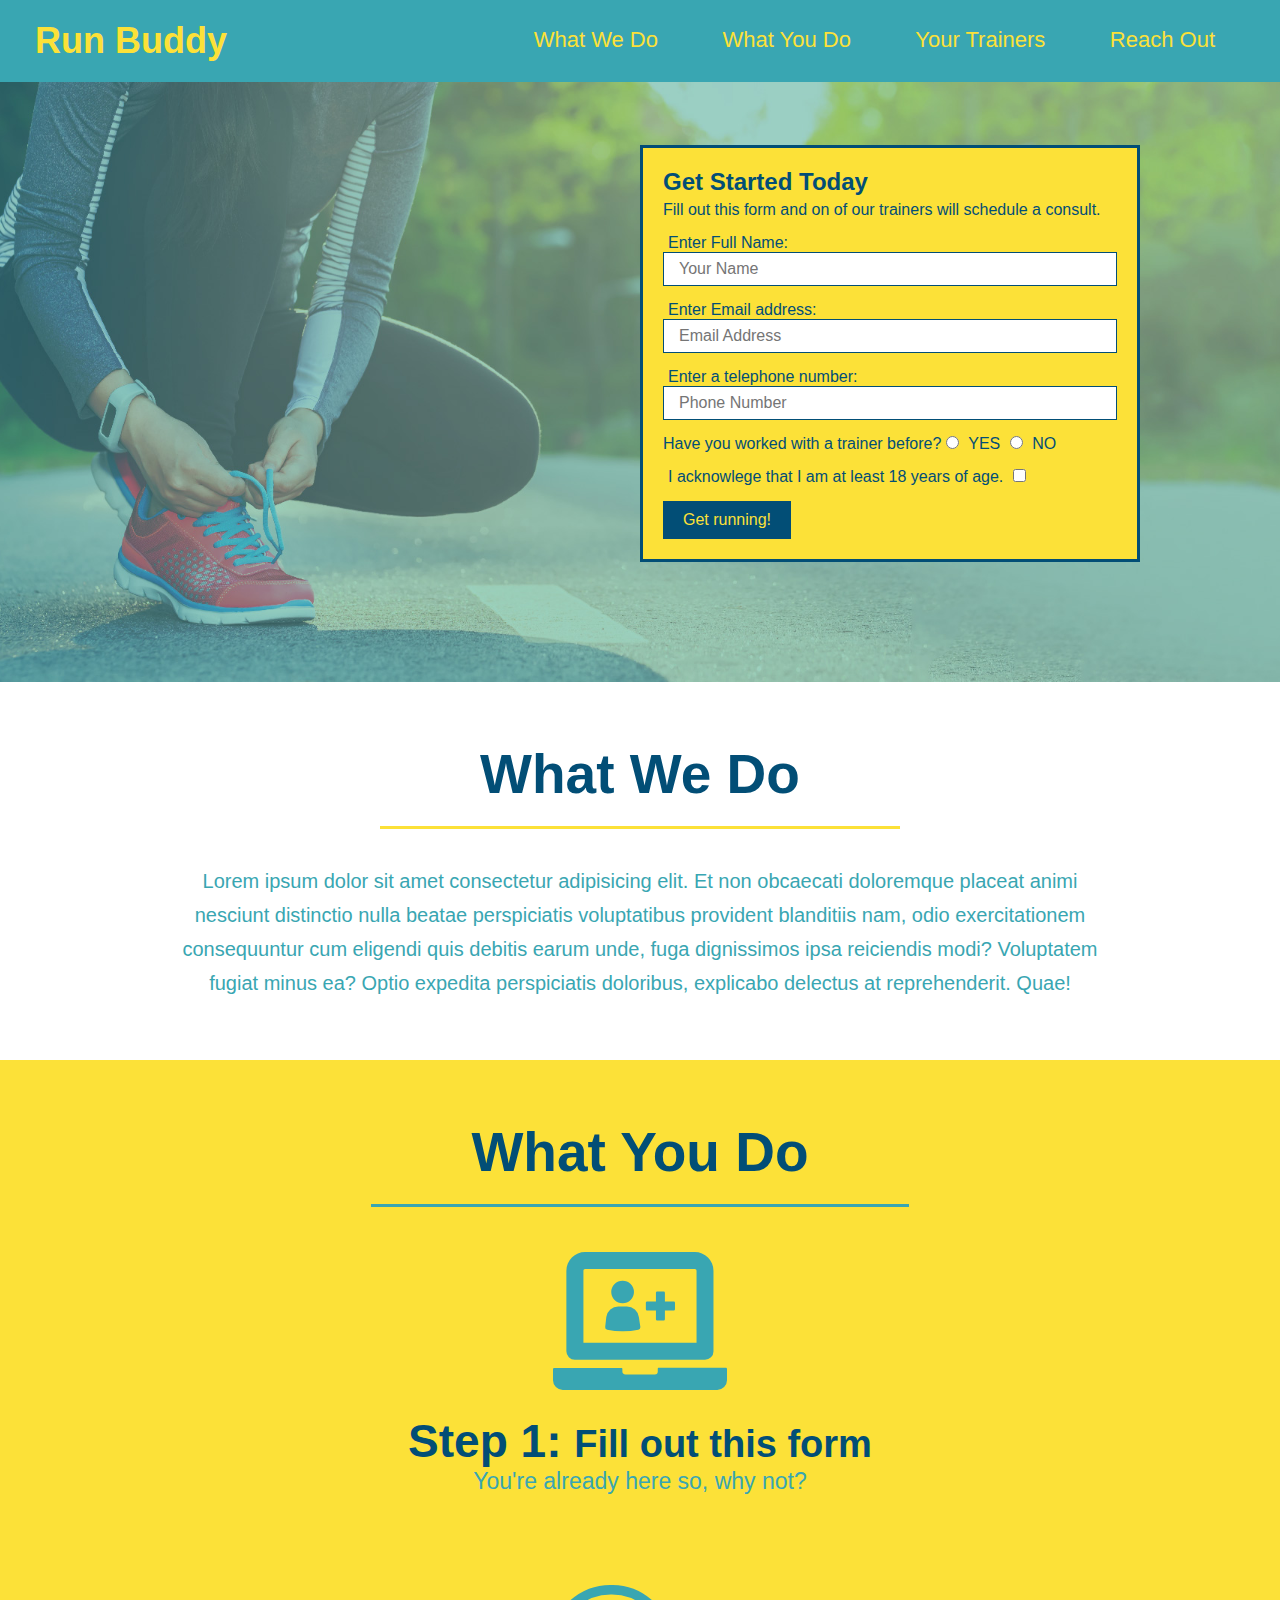
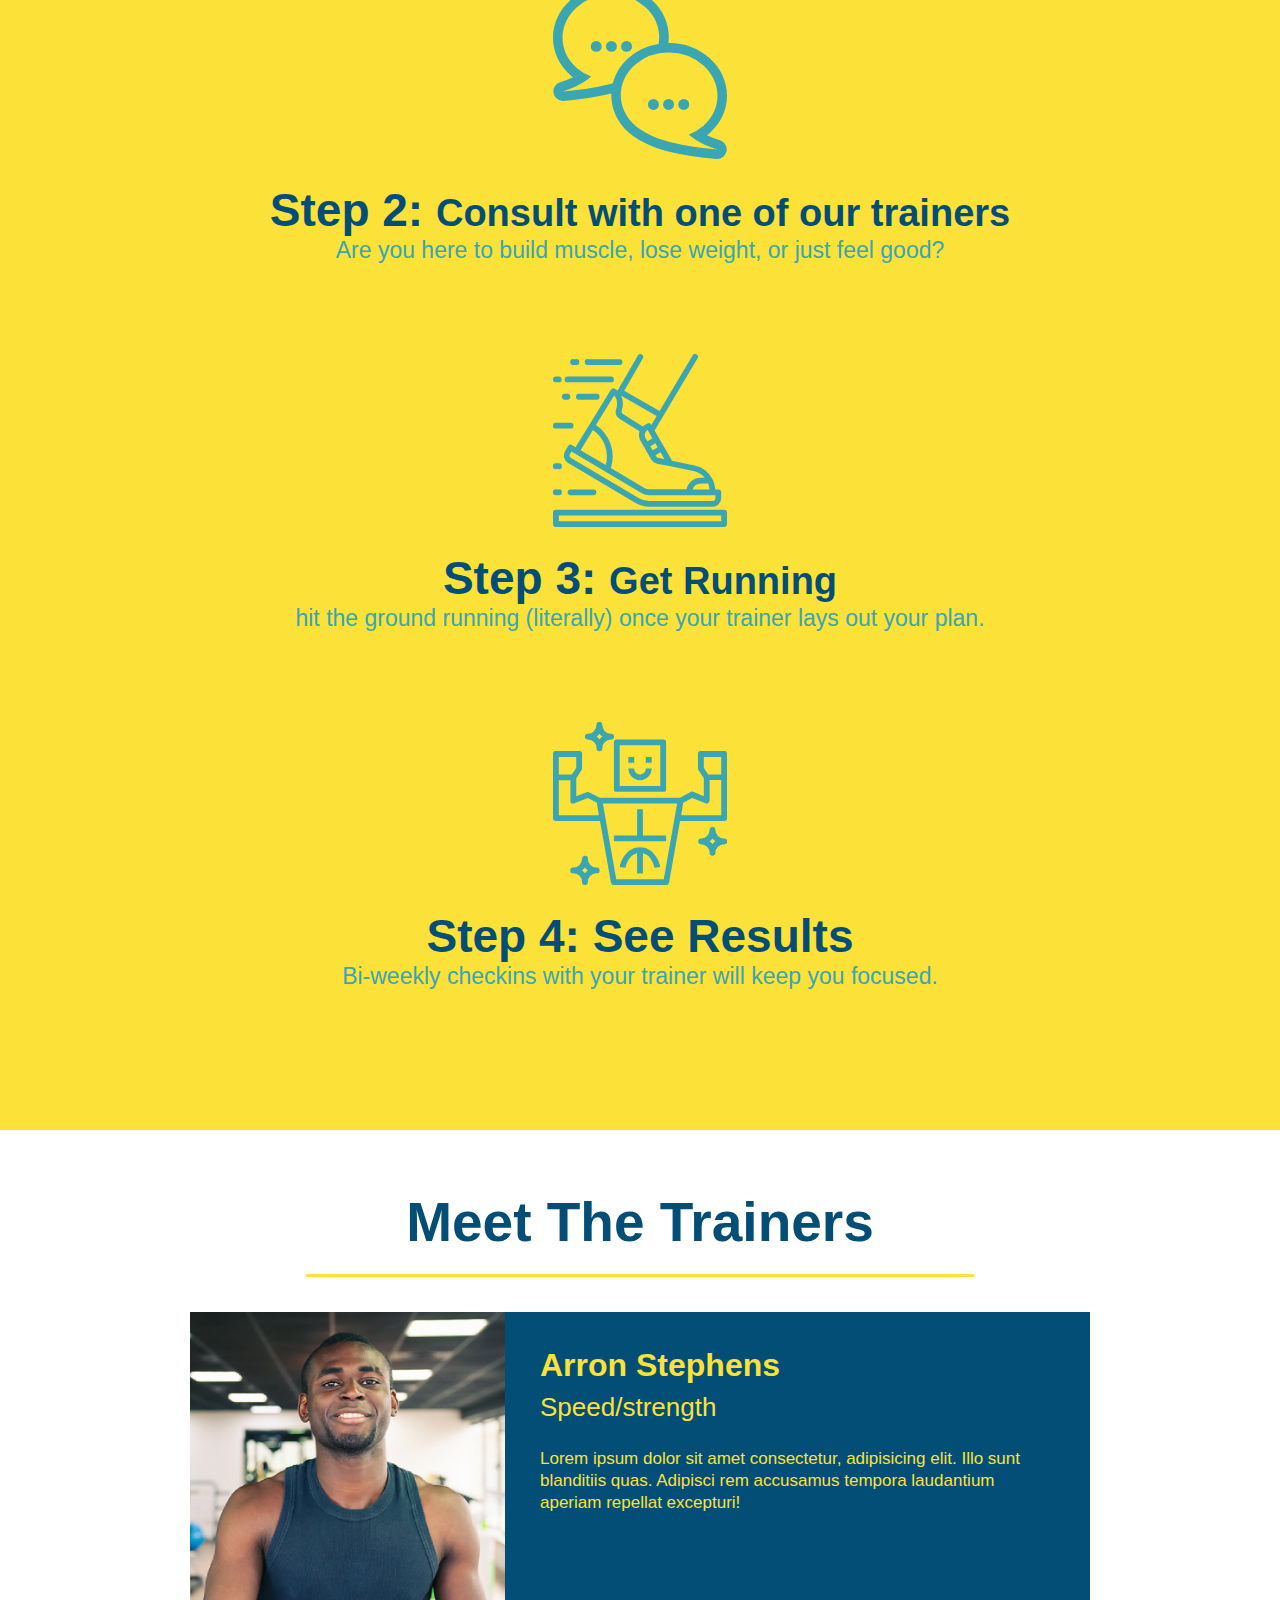
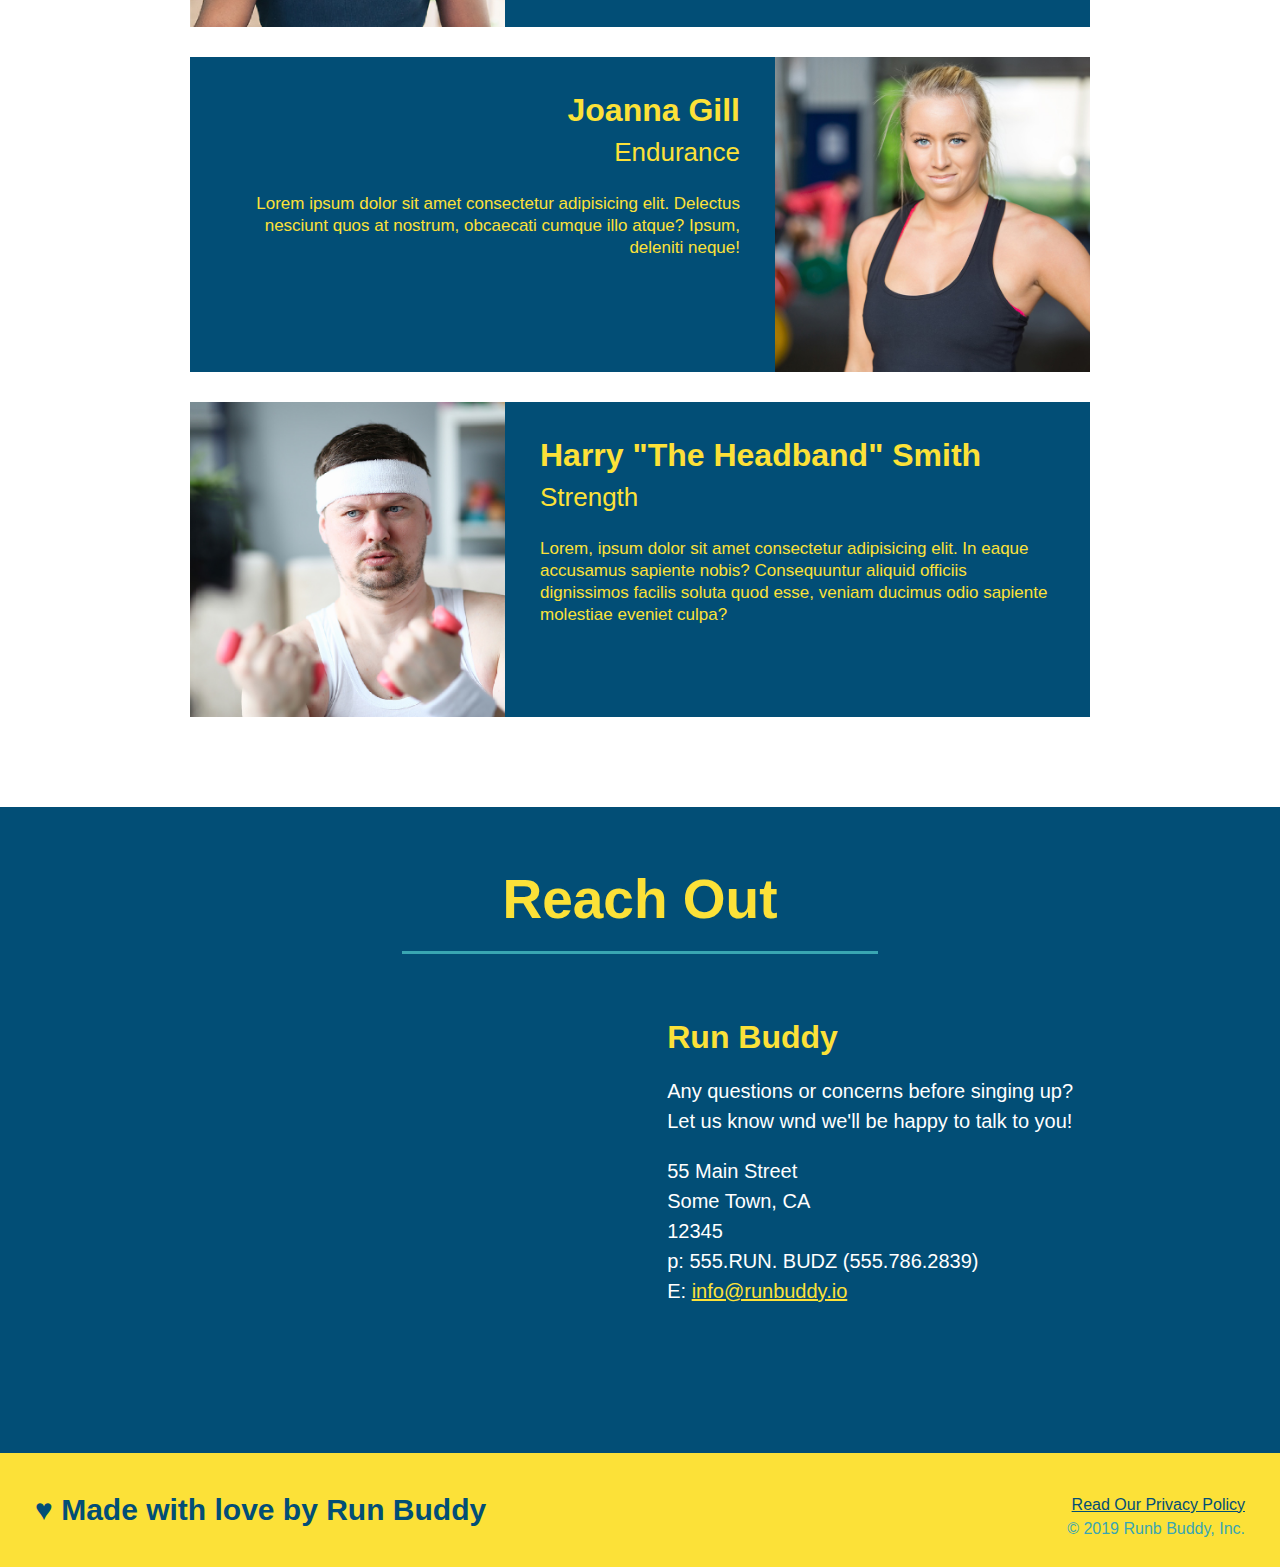
==== index.html @ 2a58d651 "minor cleanup of a tag" ====
<!DOCTYPE html>
<html lang="en">
<head>
    <meta charset="UTF-8">
    <meta http-equiv="X-UA-Compatible" content="IE=edge">
    <meta name="viewport" content="width=device-width, initial-scale=1.0">
    <link rel="stylesheet" href="./assets/css/style.css">
    <title>Run Buddy</title>
</head>
<body>
    <!-- NAVIGATION start -->
    
    <header>
        <h1>
            <a href="/"><h1>Run Buddy</h1></a>
        </h1>
         <nav>
             <!-- unordered list item -->
            <ul>
                <!-- list item -->
                <li>
                    <!-- anchor element -->
                    <a href="#what-we-do">What We Do</a>
                </li>
                <li>
                    <a href="#what-you-do">What You Do</a>
                </li>
                <li>
                    <a href="#your-trainers">Your Trainers</a>
                </li>
                <li>
                    <a href="#reach-out">Reach Out</a>
                </li>
            </ul>
         </nav>
    </header>
    <!-- NAVIGATION end -->

    <!-- HERO/Jumbotron -->
    <section class="hero">
        <div class="hero-form">
            <h3>Get Started Today</h3>
            <p>Fill out this form and on of our trainers will schedule a consult.</p>
            <!-- FORM element -->
            <form action="">
                <label for="name">Enter Full Name:</label>
                <input class="form-input" type="text" placeholder="Your Name" name="name" id="name">
                <label for="email">Enter Email address:</label>
                <input class="form-input" type="email" placeholder="Email Address" name="email" id="email">
                <label for="phone">Enter a telephone number:</label>
                <input class="form-input" type="tel" placeholder="Phone Number" name="phone" id="phone">
            <p>
                Have you worked with a trainer before?
                <input type="radio" name="trainer-confirm" id="trainer-yes">
                <label for="trainer-yes">YES</label>
                <input type="radio" name="trainer-confirm" id="trainer-no">
                <label for="trainer-no">NO</label>
            </p>
            <p>
                <label for="checkbox">
                    I acknowlege that I am at least 18 years of age.
                </label>
                <input type="checkbox" name="age-confrim" id="checkbox">
            </p>
            <button type="submit">
                Get running!
            </button>
        </form>
        </div>
    </section>

    <!-- "What We Do" section -->
    <section id="what-we-do" class="intro">
        <h2 class="section-title primary-border">What We Do</h2>
        <p>
            Lorem ipsum dolor sit amet consectetur adipisicing elit. Et non obcaecati doloremque placeat animi nesciunt distinctio nulla beatae perspiciatis voluptatibus provident blanditiis nam, odio exercitationem consequuntur cum eligendi quis debitis earum unde, fuga dignissimos ipsa reiciendis modi? Voluptatem fugiat minus ea? Optio expedita perspiciatis doloribus, explicabo delectus at reprehenderit. Quae!
        </p>
    </section>

    <!-- "what you do " section-->
    <section id="what-you-do" class="steps">
        <h2 class="section-title secondary-border">What You Do</h2>
        
        <div>
            <img src="./assets/images/step-1.svg" alt="">
            <h3>Step 1: <span>Fill out this form</span></h3>
            <p>You're already here so, why not?</p>
        </div>

        <div>
            <img src="./assets/images/step-2.svg" alt="">
            <h3>Step 2: <span>Consult with one of our trainers</span></h3>
            <p>Are you here to build muscle, lose weight, or just feel good?</p>
        </div>

        <div>
            <img src="./assets/images/step-3.svg" alt="">
            <h3>Step 3: <span>Get Running</span></h3>
            <p>
            hit the ground running (literally) once your trainer lays out your plan.
            </p>
        </div>
        
        <div>
            <img src="./assets/images/step-4.svg" alt="">
            <h3>Step 4: See Results</h3>
            <p>Bi-weekly checkins with your trainer will keep you focused.</p>
        </div>
    </section>

    <!-- "meet the trainers" section -->
    <section id="your-trainers" class="trainers">
        <h2 class="section-title primary-border">Meet The Trainers</h2>
        <article class="trainer">
            <img src="./assets/images/trainer-1.jpg" alt="Arron Stephens in his workout clothes, ready to pump iron">
            <!-- first trainer bio -->
            <div class="trainer-bio text-left">
                <h3>Arron Stephens</h3>
                <h4>Speed/strength</h4>
                <p>
                    Lorem ipsum dolor sit amet consectetur, adipisicing elit. Illo sunt blanditiis quas. Adipisci rem accusamus tempora laudantium aperiam repellat excepturi!
                </p>
            </div>
            </article>
            <!-- secondtrainer bio -->
            <article class="trainer">
                <div class="trainer-bio text-right">
                <h3>Joanna Gill</h3>
                <h4>Endurance</h4>
                <p>
                    Lorem ipsum dolor sit amet consectetur adipisicing elit. Delectus nesciunt quos at nostrum, obcaecati cumque illo atque? Ipsum, deleniti neque!
                </p>
                </div>
                <img src="./assets/images/trainer-2.jpg" alt="Joanna Gill cooling off after a workout">
            </article>
            <!-- third trainer bio -->
            <article class="trainer">
                <img src="./assets/images/trainer-3.jpg" alt="Harry Smith wearing a headband and lifting comically small pink weights">
                <div class="trainer-bio text-left">
                    <h3>Harry "The Headband" Smith</h3>
                    <h4>Strength</h4>
                    <p>
                        Lorem, ipsum dolor sit amet consectetur adipisicing elit. In eaque accusamus sapiente nobis? Consequuntur aliquid officiis dignissimos facilis soluta quod esse, veniam ducimus odio sapiente molestiae eveniet culpa?
                    </p>
                </div>
                </article>
    </section>

    <!-- "reach out" section -->
    <section id="reach-out" class="contact">
        <h2 class="section-title secondary-border">Reach Out</h2>
        <div class="contact-info">
            <iframe src="https://www.google.com/maps/embed?pb=!1m14!1m12!1m3!1d12106.90974300166!2d-74.2061816!3d40.6579383!2m3!1f0!2f0!3f0!3m2!1i1024!2i768!4f13.1!5e0!3m2!1sen!2sus!4v1641897590801!5m2!1sen!2sus"  style="border:0;" allowfullscreen="" loading="lazy">
            </iframe>
        <div>
            <h3>Run Buddy</h3>
            <p>
                Any questions or concerns before singing up?
                <br>
                Let us know wnd we'll be happy to talk to you!
            </p>
                <address>
                    55 Main Street <br>
                    Some Town, CA <br>
                    12345 <br>
                    p: 555.RUN. BUDZ (555.786.2839) <br>
                    E: <a href="mailto:info@runbuddy.io">info@runbuddy.io</a>
                </address>
        </div>
        </div>
    </section>

    <!-- FOOTER start-->

    <footer>
        <h2> ♥ Made with love by Run Buddy</h2>
        <div>
            <a href="./privacy-policy.html">Read Our Privacy Policy</a><br>
            &copy; 2019 Runb Buddy, Inc.
        </div>
    </footer>
    <!-- FOOTER end-->
</body>
</html>
---- assets/css/style.css ----
*{
    margin: 0;
    padding: 0;
    box-sizing: border-box;
}
body{
    color: #39a6b2;
    font-family: Arial, Helvetica, sans-serif;
}

/* NAVIGATION style start */
header{
    padding: 20px 35px;
    background-color: #39a6b2;
}

header h1 {
    font-weight: bold;
    font-size: 36px;
    color: #fce138;
    margin: 0; 
    display: inline;
}
header a {
    text-decoration: none;
    color: #fce138;
}

header nav {
    float: right;
    margin: 7px 0;
}

header nav ul li{
    display: inline;
}

header nav ul li a{
    margin: 0 30px;
    font-weight: lighter;
    font-size: 22px;
}
/* NAVIGATION style end*/

/* HERO styl start */
.hero {
    padding: 60px;
    background-image: url(../images/hero-bg.jpeg);
    height: 600px;
    background-size: cover;
    background-position: center;
    position: relative;
}
/* HERO style end */

/* HEROFORM style start */

.hero-form {
    color: #024e76;
    background-color: #fce138;
    padding: 20px;
    width: 500px;
    border: solid 3px #024e76;
    position: absolute;
    bottom: 120px;
    right: 140px;
}

.hero-form h3 {
    font-size: 24px;
    margin: 0;
}

.hero-form p {
    margin: 5px 0 15px 0;
}
.form-input{
    border: 1px solid #024e76;
    display: block;
    padding: 7px 15px;
    font-size: 16px;
    color: #024e76;
    width: 100%;
    margin-bottom: 15px;
}

.hero-form label{
    margin: 5px;
}
.hero-form button{
    color: #fce138;
    background-color: #024e76;
    border: none;
    padding: 10px 20px;
    font-size: 16px
}
/* HEROFORM style end */

/* "What We Do" Section style start */

.intro {
    text-align: center;
}

.intro p {
    line-height: 1.7;
    color: #39a6b2;
    width: 80%;
    font-size: 20px;
    margin: 0 auto;
}

/* "What We Do" Sectiion steyle end */

/* SECTION syling start */
.section-title{
    font-size: 55px;
    color: #024e76;
    margin-bottom: 35px;
    padding: 0 100px 20px 100px;
    display: inline-block;
    border-bottom:  3px solid;
}

.primary-border{
    border-color: #fce138;
}

.secondary-border{
    border-color: #39a6b2;
}

/*SECTION styling end  */

/* "What you do" Section style start */

.steps{
    text-align: center;
    background: #fce138;
}

.steps div{
    margin-bottom: 80px;
}

.steps img {
    width: 15%;
    margin: 10px 0;
}

.steps h3{
    color: #024e76;
    font-size: 46px;
    margin-top: 10px;
}

.steps p {
    color: #39a6b2;
    font-size: 23px;
}

.steps span {
    font-size: 38px;
}
/* "What you do" Section style end */

/* "Meet The Trainers" section style start*/
.trainers {
    text-align: center;
}
.trainer {
    width: 900px;
    margin: 0 auto 30px auto;
    background: #024e76;
    color: #fce138;
    overflow: auto;
}

.trainer img {
    width: 35%;
    float: left;
}

.trainer-bio{
padding: 35px;
float: left;
width: 65%;
}
.text-left {
    text-align: left;
}

.text-right{
    text-align: right;
}

.trainer-bio h3{
    font-size: 32px;
    margin-bottom: 8px;
}

.trainer-bio h4 {
    font-weight: lighter;
    font-size: 26px;
    margin-bottom: 25px;
}
.trainer-bio p{
    font-size: 17px;
    line-height: 1.3;
}
/* "Meet The Trainers" section style end*

/* "Reach Out" Section start */
.contact {
    text-align: center;
    background: #024e76;
}

.contact h2 {
    color: #fce138;
}

.contact iframe {
    width: 400px;
    height: 400px;
}

.contact-info div {
    width: 410px;
    display: inline-block;
    vertical-align: top;
    text-align: left;
    margin: 30px 0 0 60px;
    color: white;
}

.contact-info h3 {
    color: #fce138;
    font-size: 32px;
}

.contact-info p, .contact-info address {
    margin: 20px 0;
    line-height: 1.5;
    font-size: 20px;
    font-style: normal;
  }

.contact-info div a{
    color: #fce138;
}
/* "Reach Out" Section start */

/* FOOTER style start */
footer{
    background: #fce138;
    width: 100%;
    padding: 40px 35px;
}

footer h2{
    display: inline;
    color: #024e76;
    font-size: 30px;
    margin: 0
}
footer div{
    float: right;
    line-height: 1.5;
    text-align: right;
}

footer a{
    color: #024e76;
}
/* FOOTER style end */

section{
    padding: 60px;
}
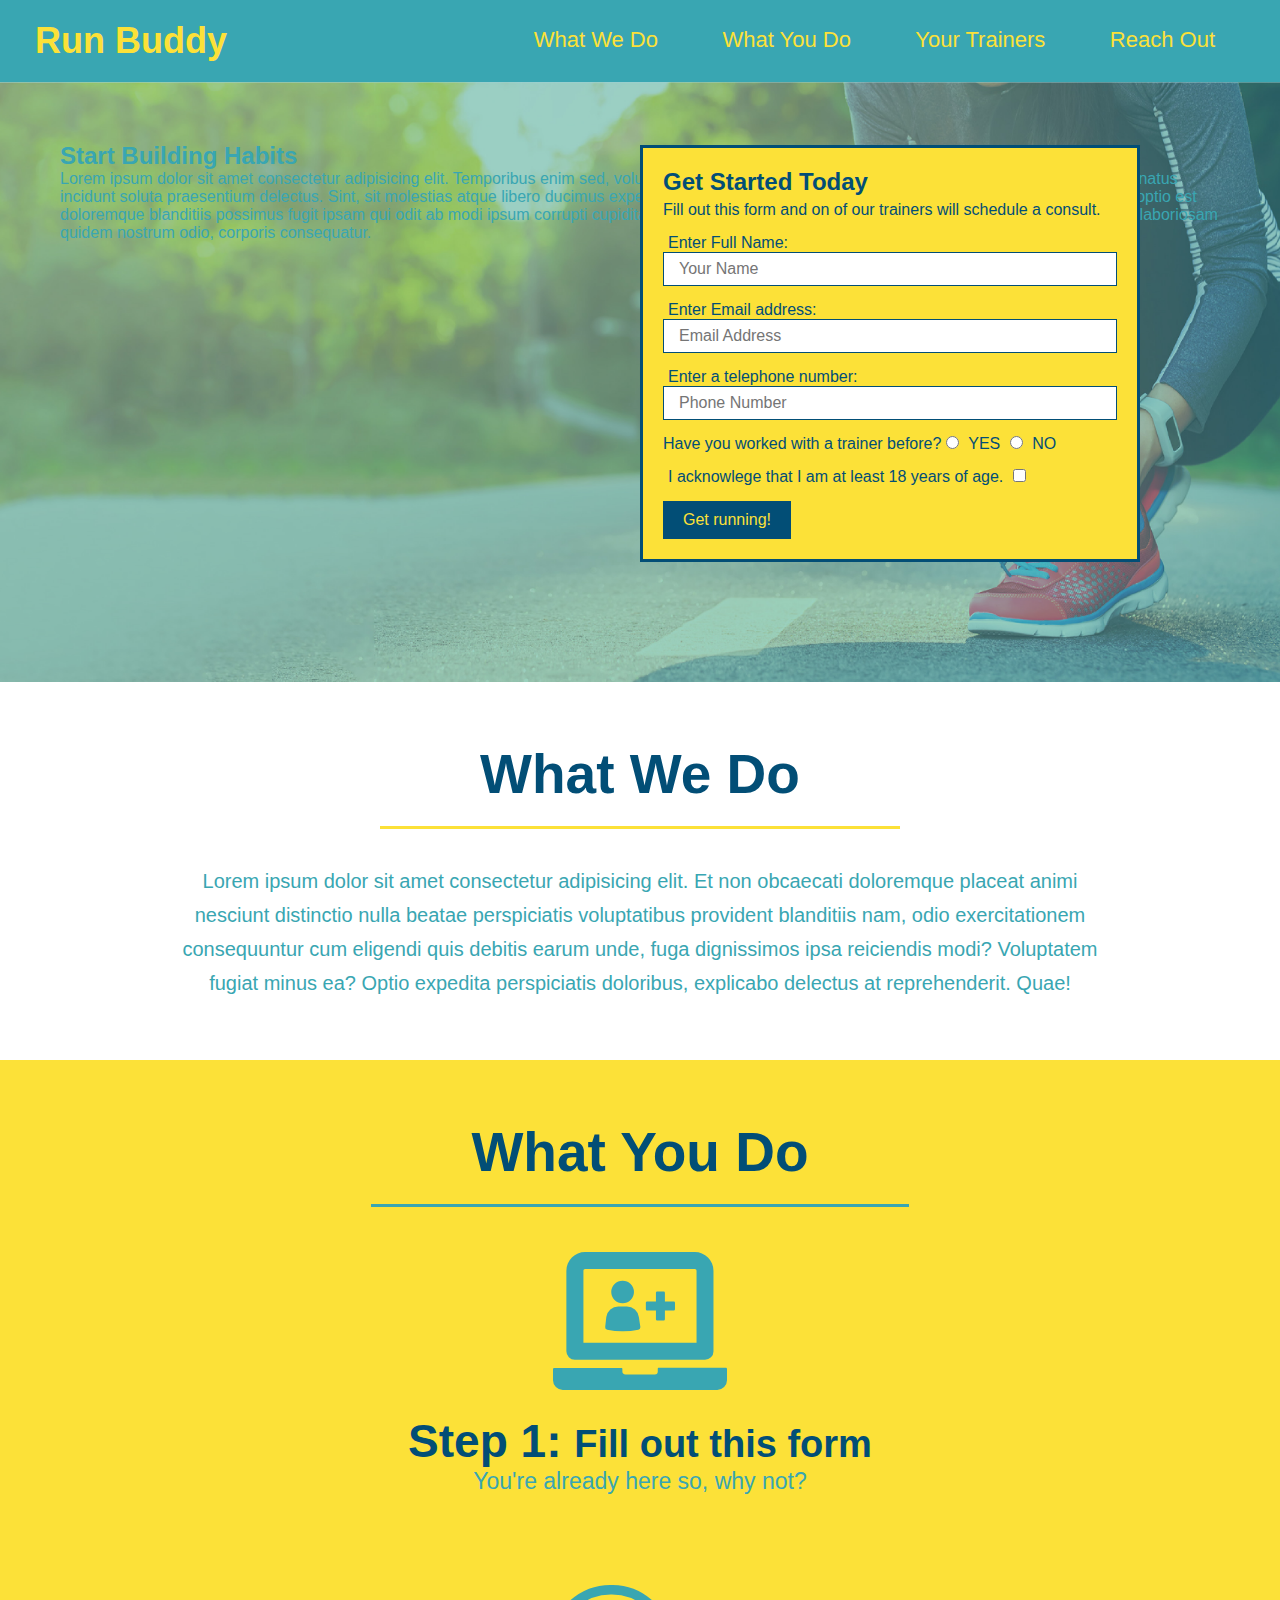
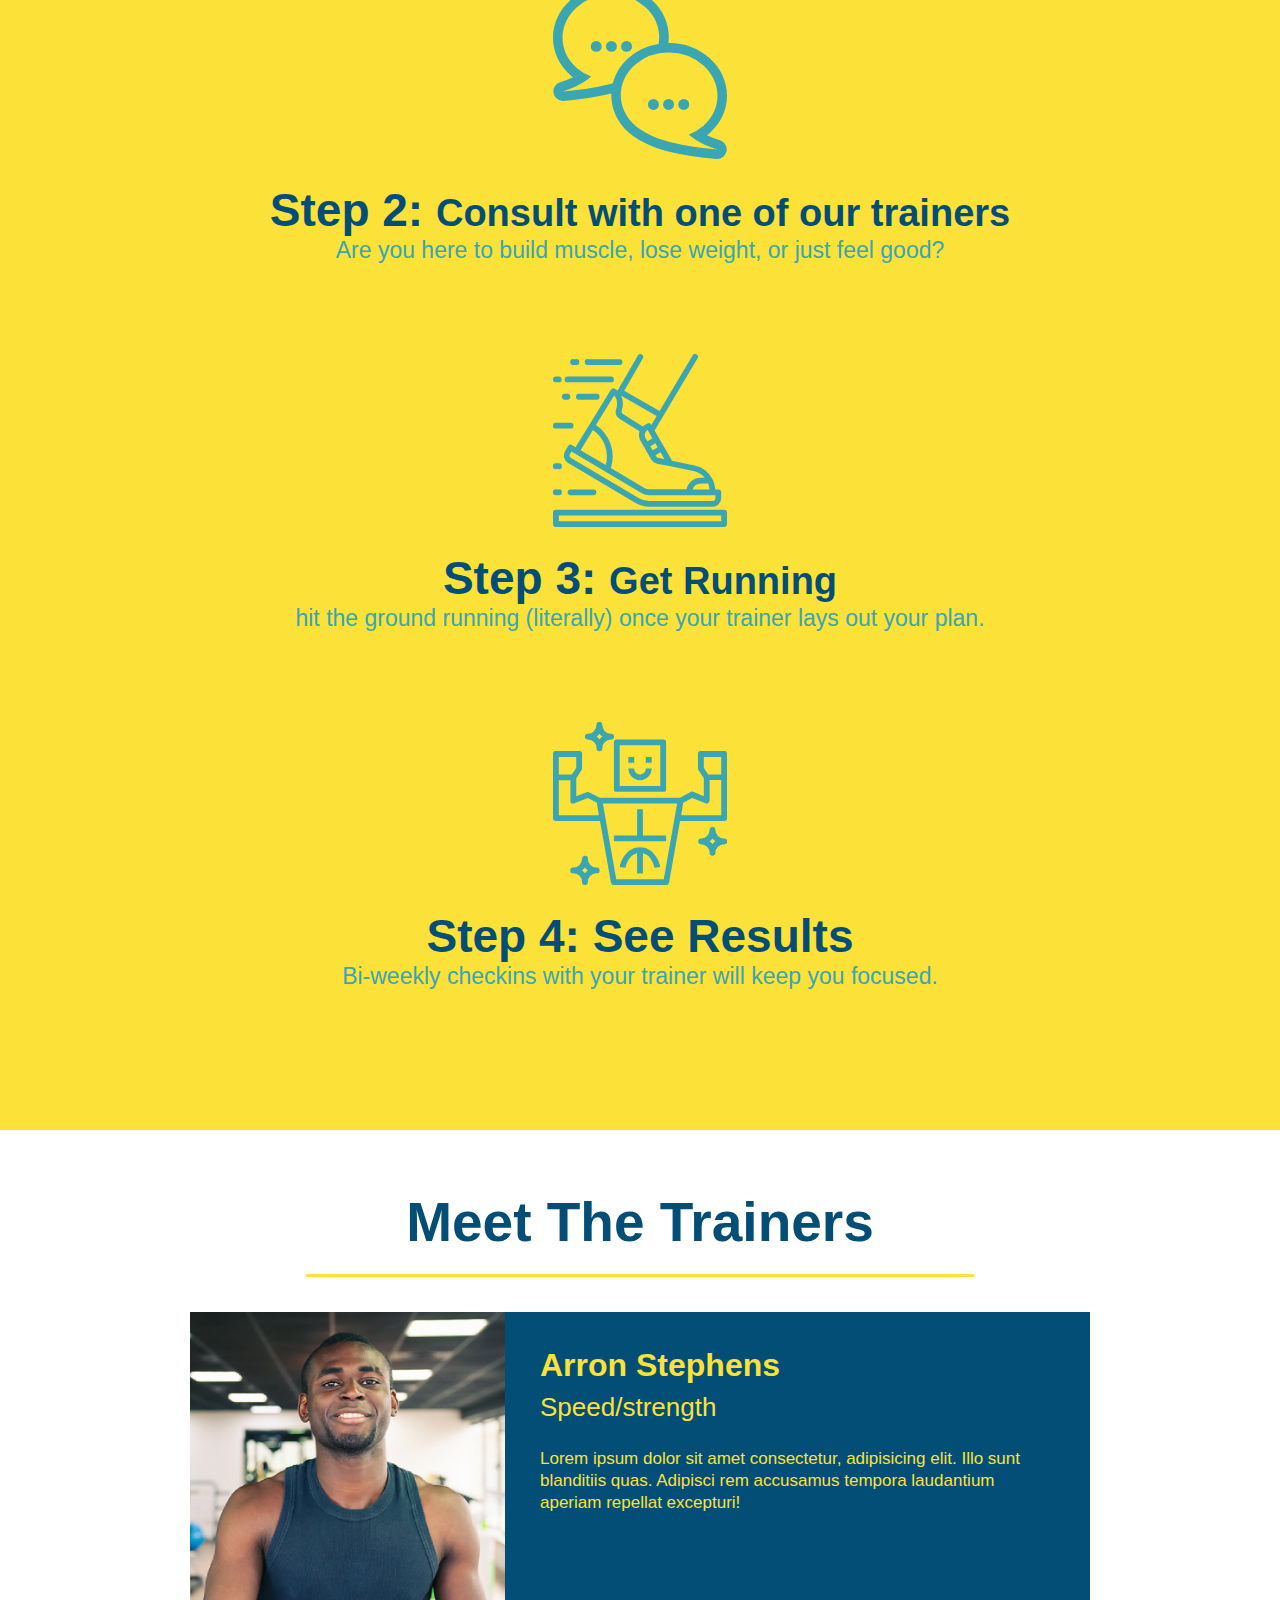
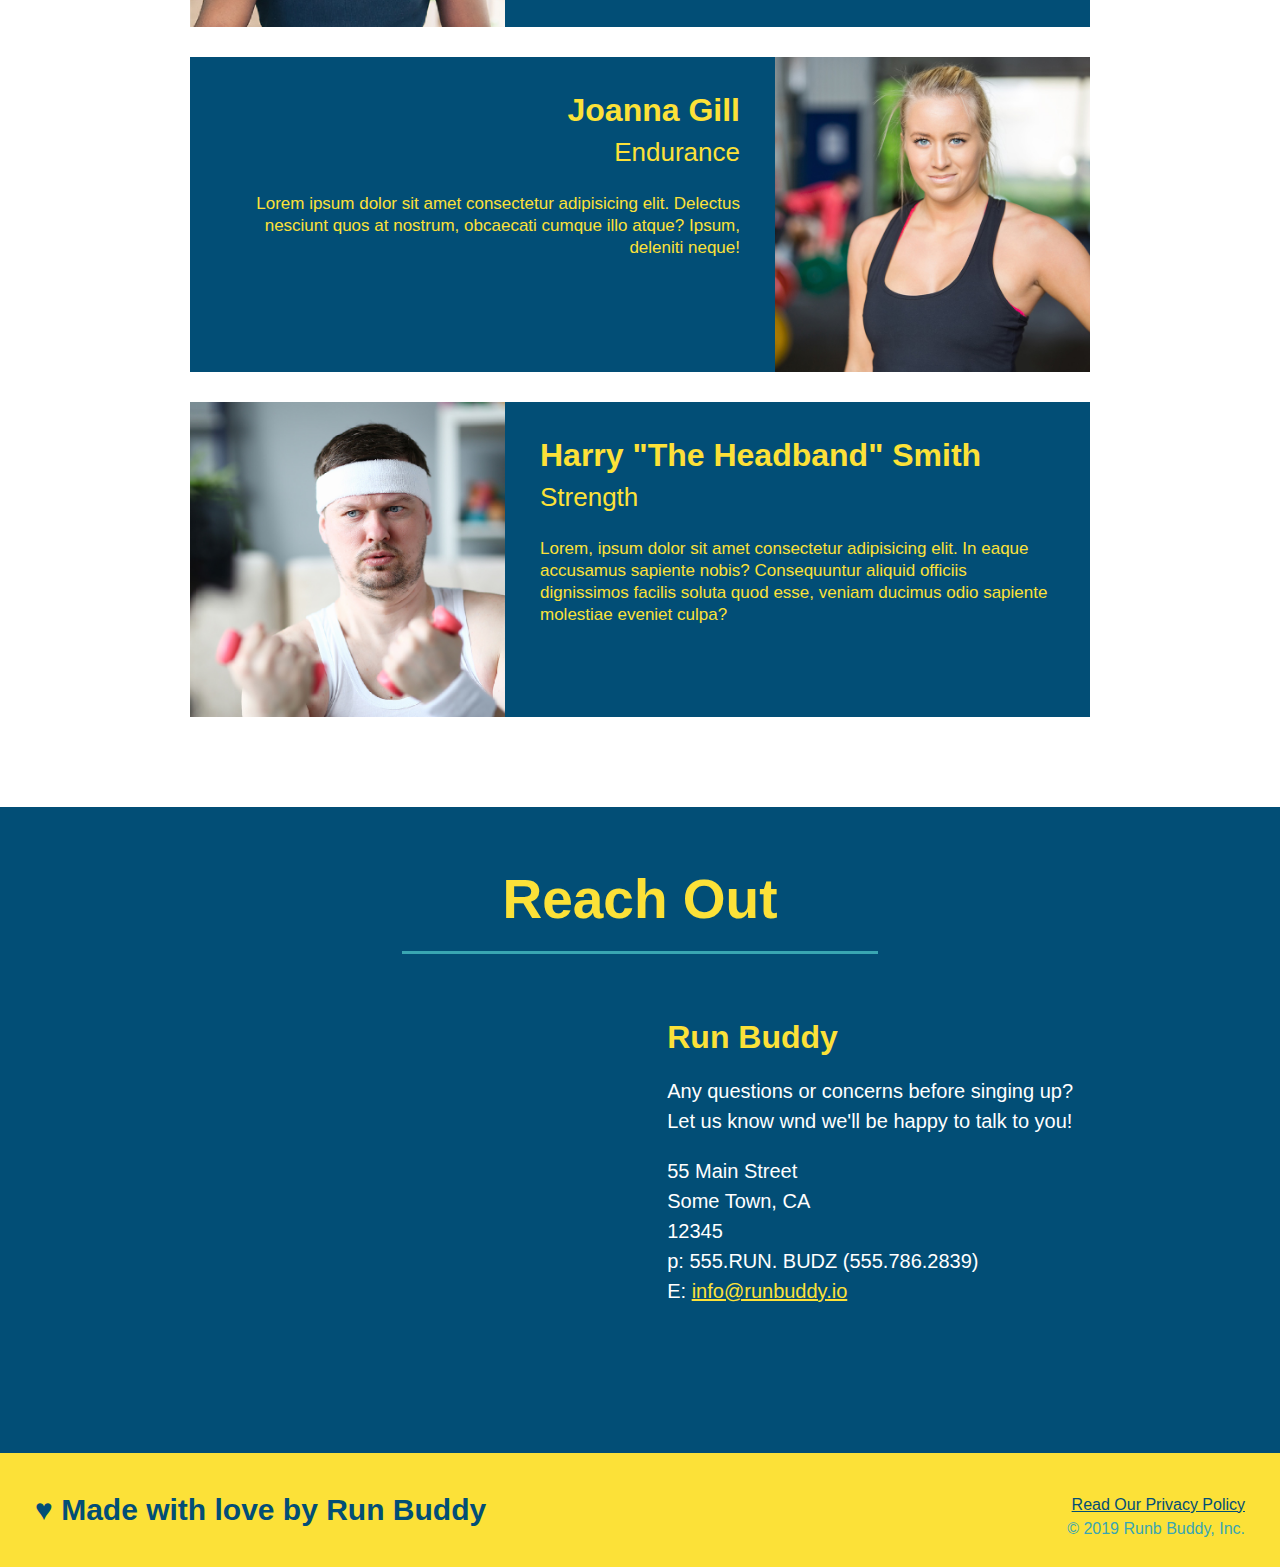
==== commit 70a0778d: "readme updat" ====
--- a/index.html
+++ b/index.html
@@ -36,8 +36,20 @@
     </header>
     <!-- NAVIGATION end -->
 
-    <!-- HERO/Jumbotron -->
+    <!-- HERO/Jumbotron start-->
+
     <section class="hero">
+          <!-- Call to action content start -->
+    <div class="hero-cta">
+        <h2>
+            Start Building Habits
+        </h2>
+        <p>
+            Lorem ipsum dolor sit amet consectetur adipisicing elit. Temporibus enim sed, voluptatem quaerat, maxime vero dolore reiciendis sapiente quas ratione, natus incidunt soluta praesentium delectus. Sint, sit molestias atque libero ducimus expedita mollitia repellat magnam quia aliquid repudiandae dolore, magni, optio est doloremque blanditiis possimus fugit ipsam qui odit ab modi ipsum corrupti cupiditate. Asperiores eveniet nobis ducimus illo cum illum dolorem commodi laboriosam quidem nostrum odio, corporis consequatur.
+        </p>
+    </div>
+
+<!-- Call to action  content end -->
         <div class="hero-form">
             <h3>Get Started Today</h3>
             <p>Fill out this form and on of our trainers will schedule a consult.</p>
@@ -68,6 +80,8 @@
         </form>
         </div>
     </section>
+
+     <!-- HERO/Jumbotron end-->
 
     <!-- "What We Do" section -->
     <section id="what-we-do" class="intro">
--- a/assets/css/style.css
+++ b/assets/css/style.css
@@ -51,6 +51,8 @@
     background-position: center;
     position: relative;
 }
+
+
 /* HERO style end */
 
 /* HEROFORM style start */
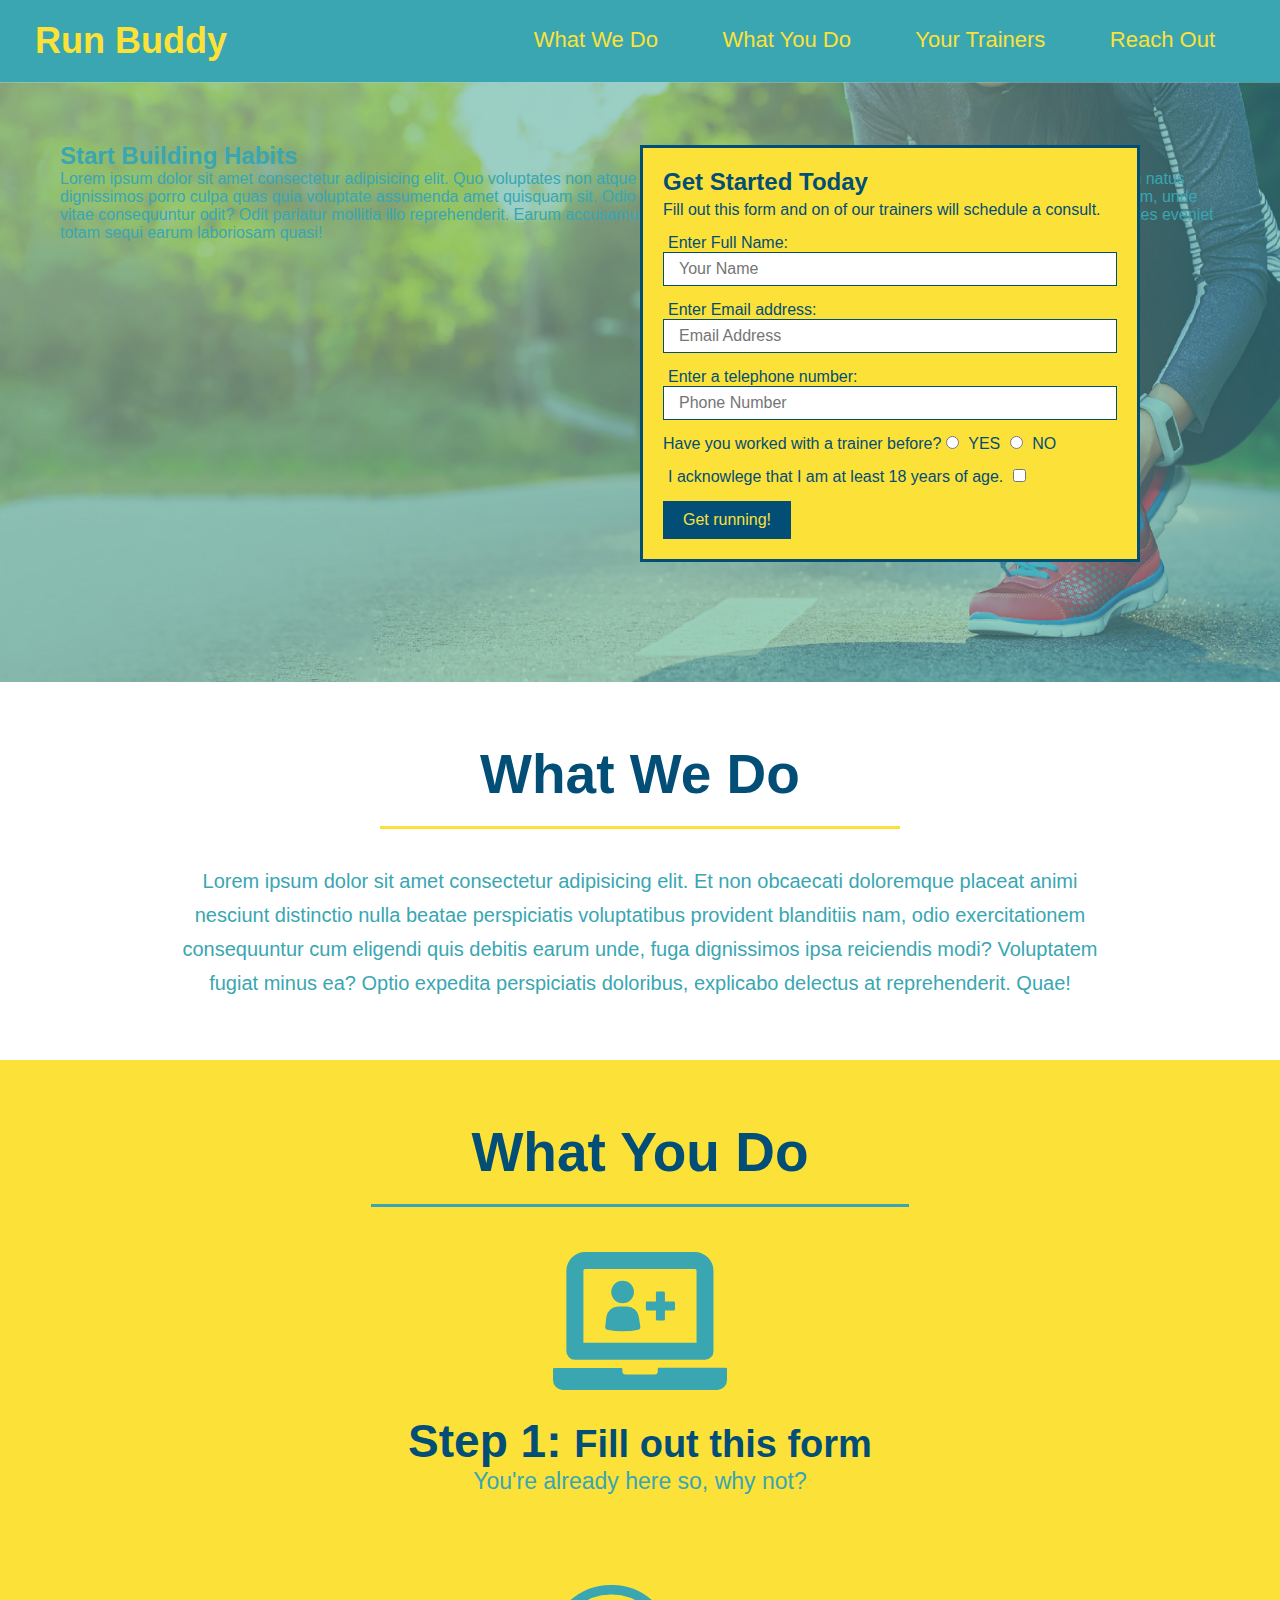
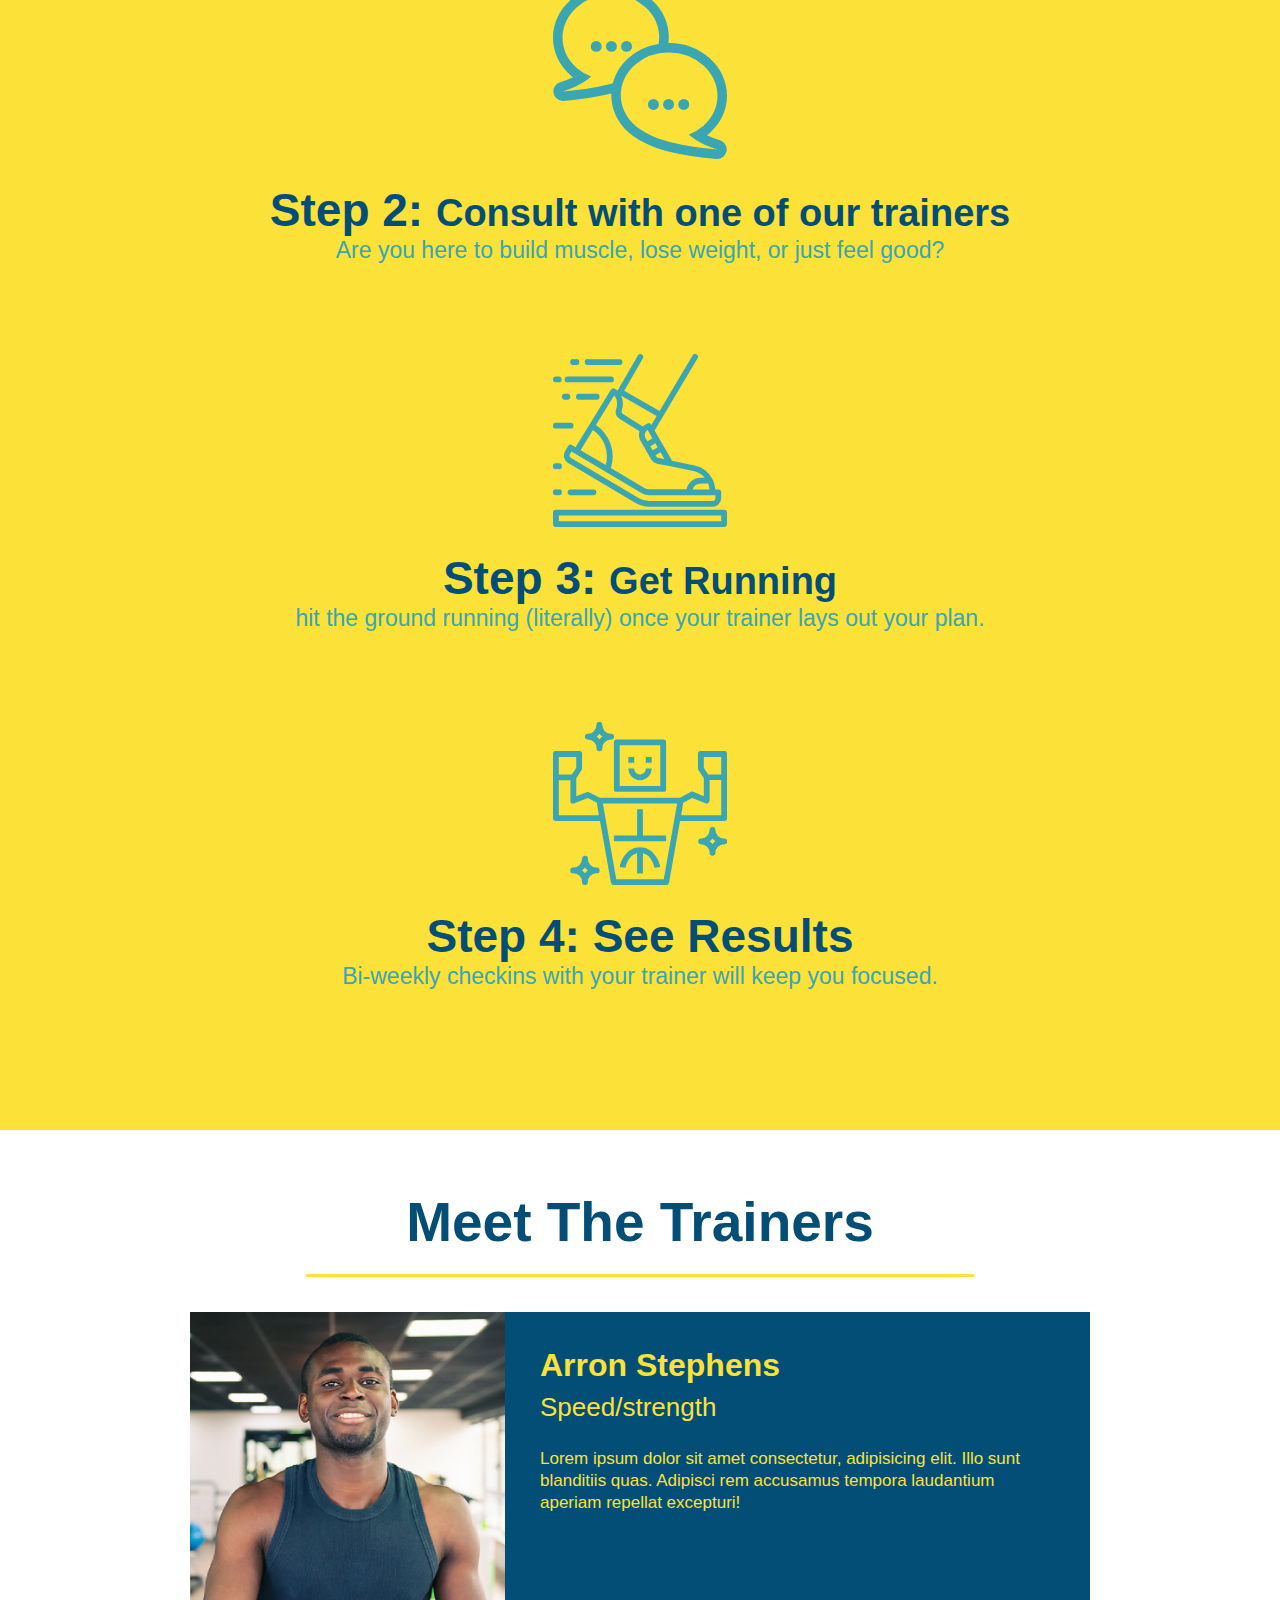
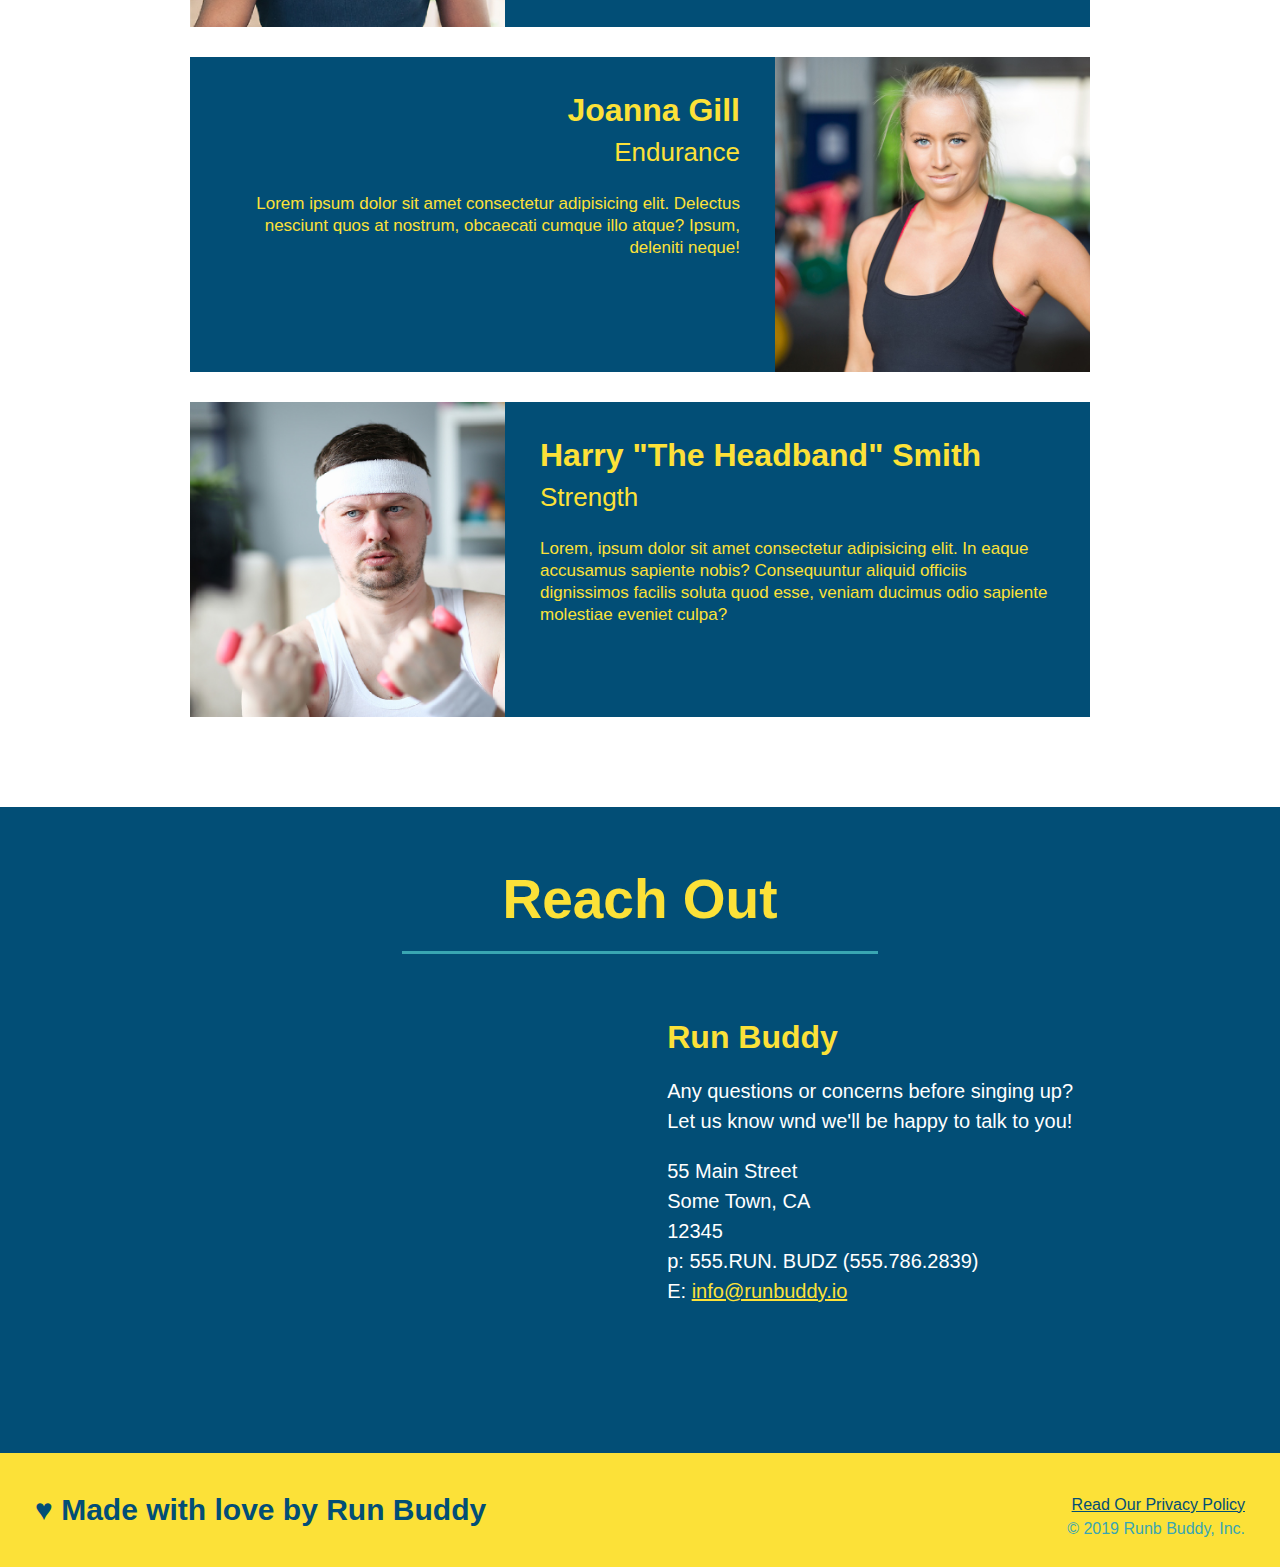
==== commit ae797330: "added call to action text" ====
--- a/index.html
+++ b/index.html
@@ -36,20 +36,20 @@
     </header>
     <!-- NAVIGATION end -->
 
-    <!-- HERO/Jumbotron start-->
-
+    <!-- HERO/Jumbotron -->
+    
+    <!-- CTA start -->
     <section class="hero">
-          <!-- Call to action content start -->
-    <div class="hero-cta">
-        <h2>
-            Start Building Habits
-        </h2>
-        <p>
-            Lorem ipsum dolor sit amet consectetur adipisicing elit. Temporibus enim sed, voluptatem quaerat, maxime vero dolore reiciendis sapiente quas ratione, natus incidunt soluta praesentium delectus. Sint, sit molestias atque libero ducimus expedita mollitia repellat magnam quia aliquid repudiandae dolore, magni, optio est doloremque blanditiis possimus fugit ipsam qui odit ab modi ipsum corrupti cupiditate. Asperiores eveniet nobis ducimus illo cum illum dolorem commodi laboriosam quidem nostrum odio, corporis consequatur.
-        </p>
-    </div>
-
-<!-- Call to action  content end -->
+        <div class="hero-cta">
+            <h2>
+                Start Building Habits
+            </h2>
+            <p>
+                Lorem ipsum dolor sit amet consectetur adipisicing elit. Quo voluptates non atque inventore nisi quod praesentium officia, unde explicabo dolore dolorum natus dignissimos porro culpa quas quia voluptate assumenda amet quisquam sit. Odio cum porro assumenda quos, minima dolorum error deserunt, voluptatem, unde vitae consequuntur odit? Odit pariatur mollitia illo reprehenderit. Earum accusamus voluptatum ea qui quo eveniet. Animi cupiditate inventore vel voluptates eveniet totam sequi earum laboriosam quasi!
+            </p>
+        </div>
+        <!-- CTA end -->
+        
         <div class="hero-form">
             <h3>Get Started Today</h3>
             <p>Fill out this form and on of our trainers will schedule a consult.</p>
@@ -80,8 +80,6 @@
         </form>
         </div>
     </section>
-
-     <!-- HERO/Jumbotron end-->
 
     <!-- "What We Do" section -->
     <section id="what-we-do" class="intro">
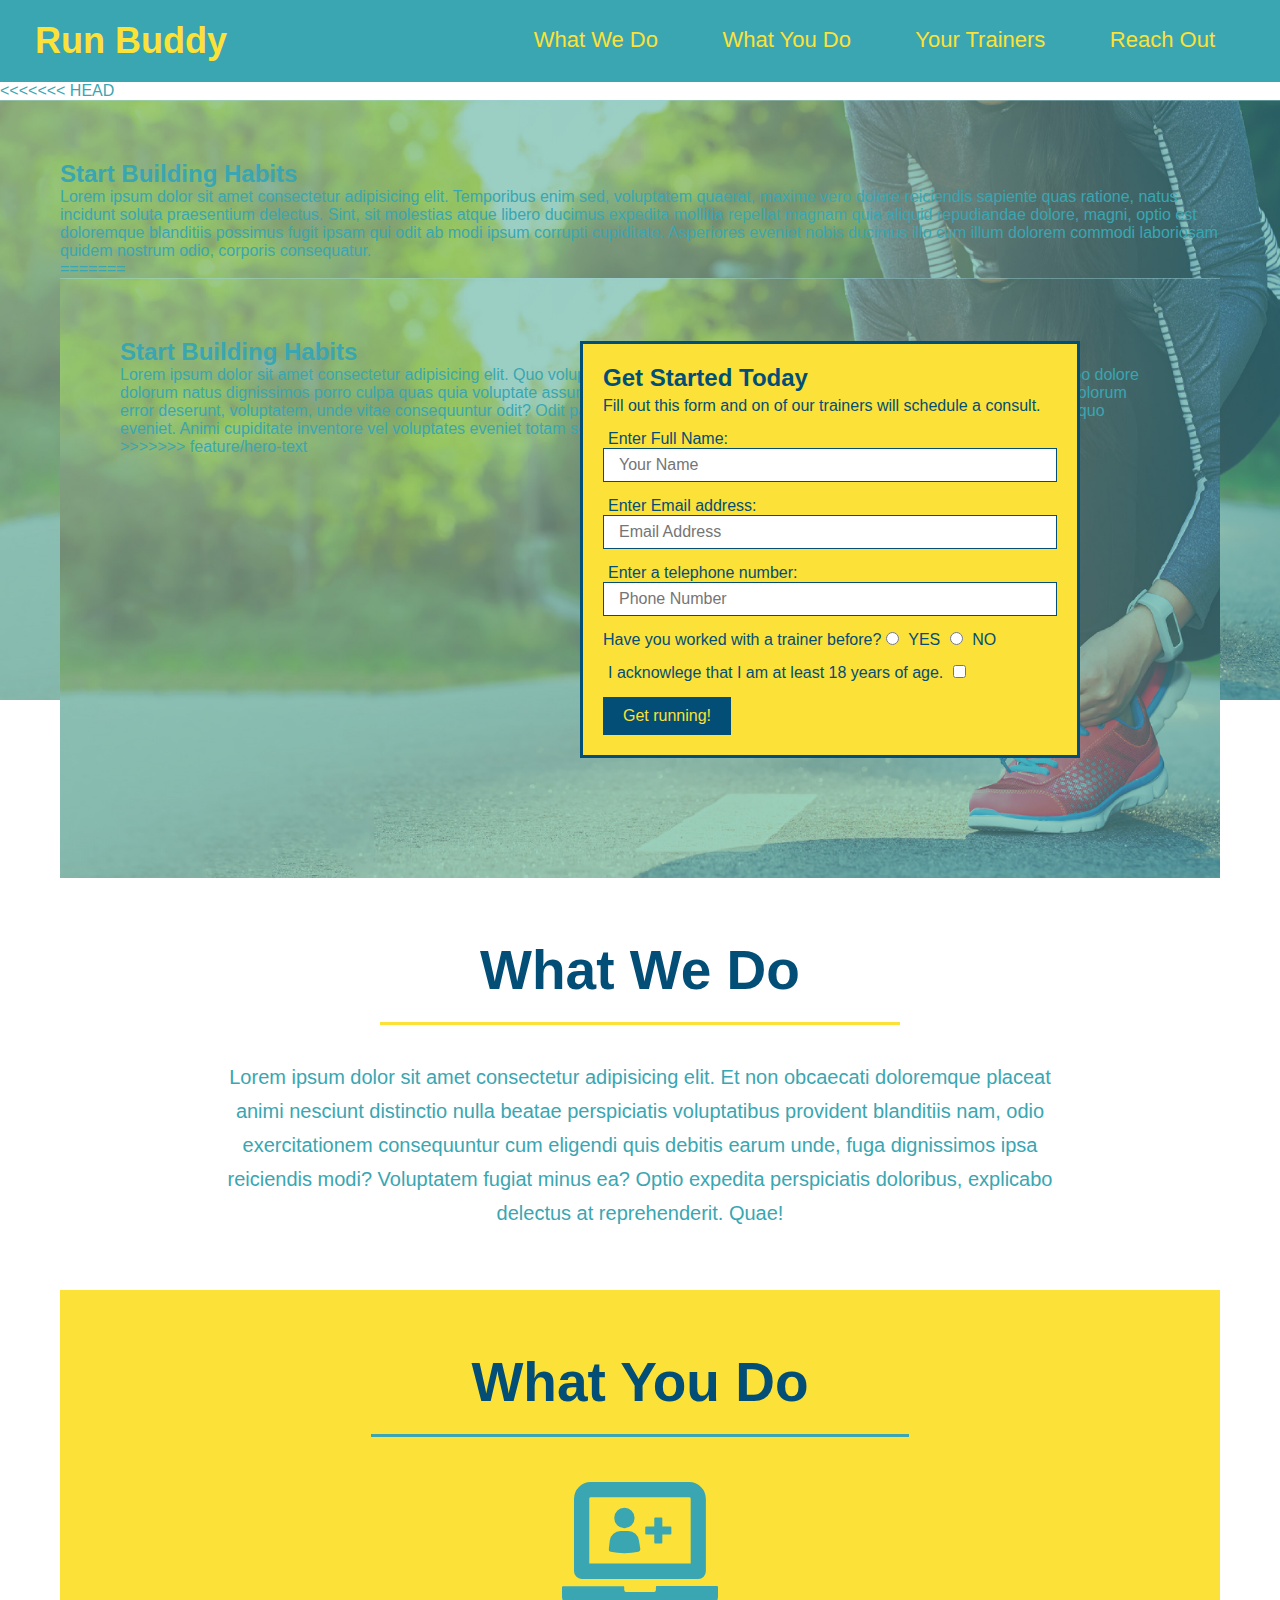
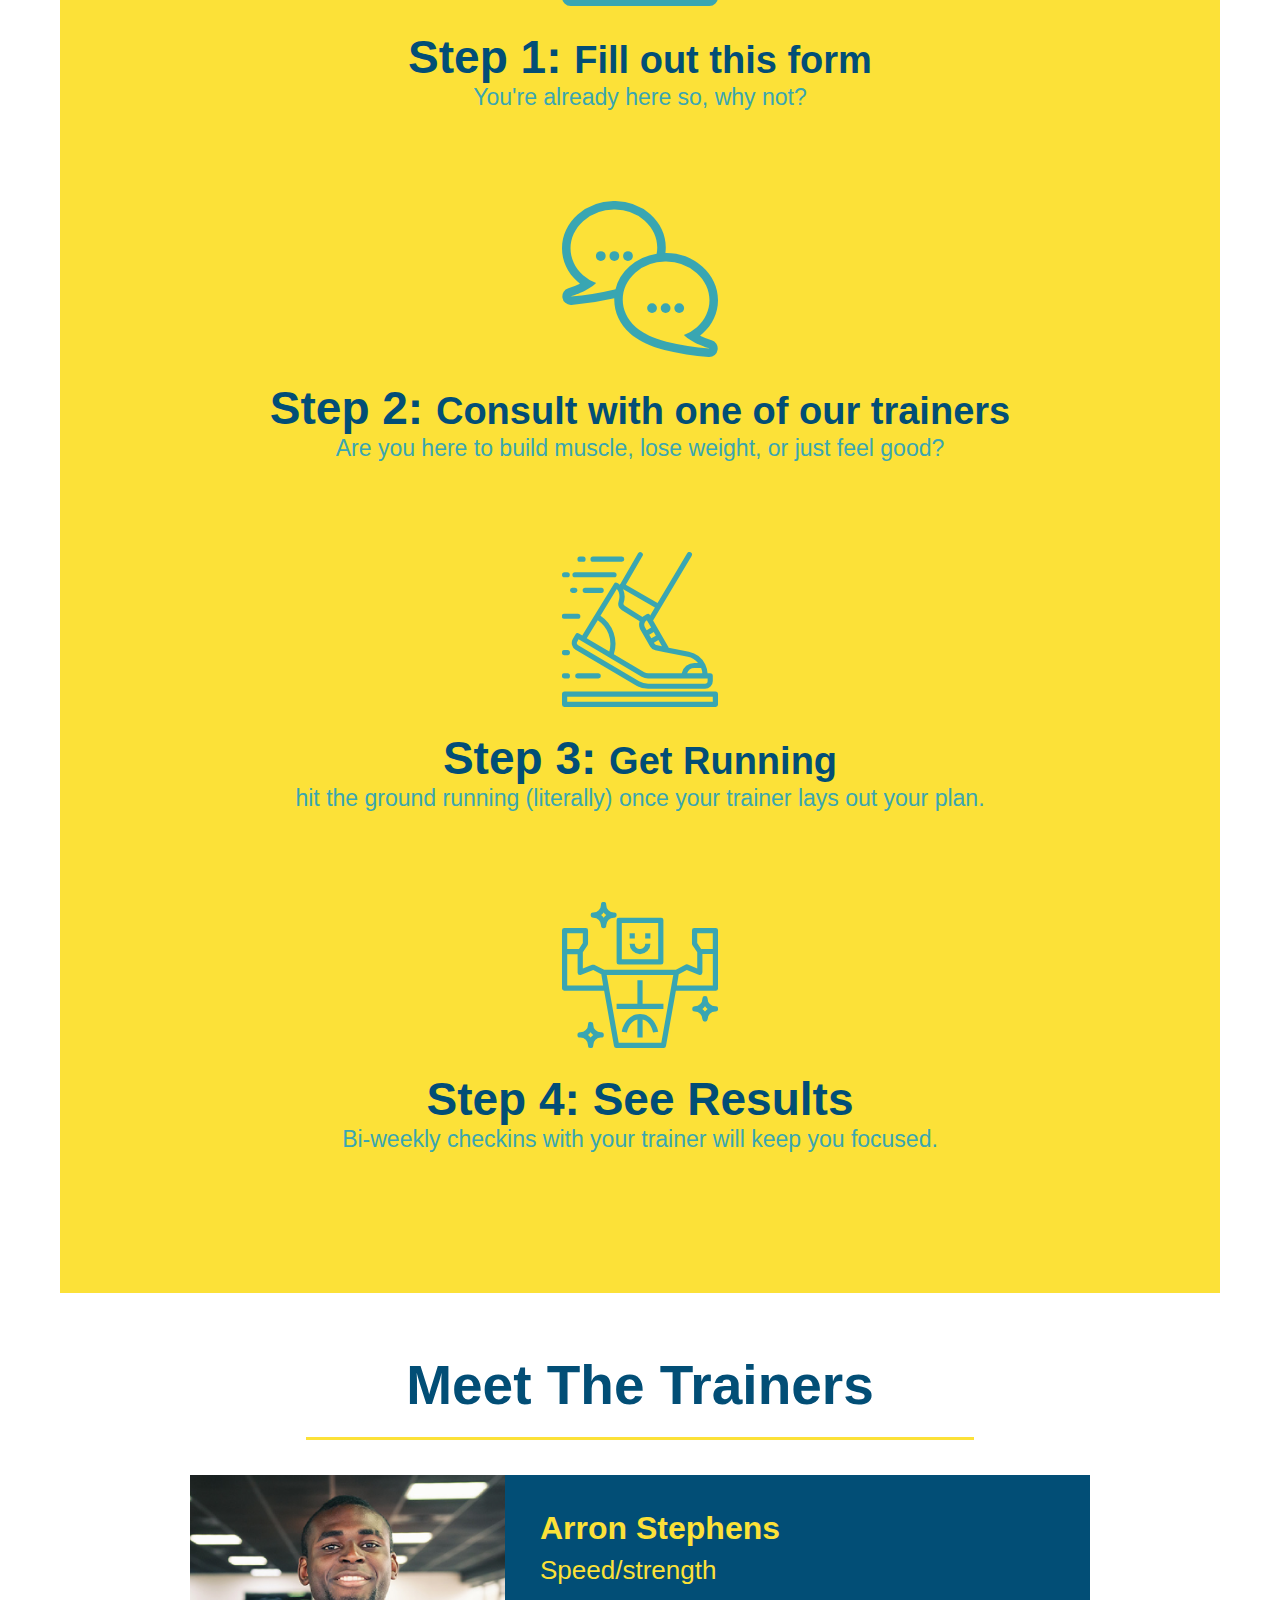
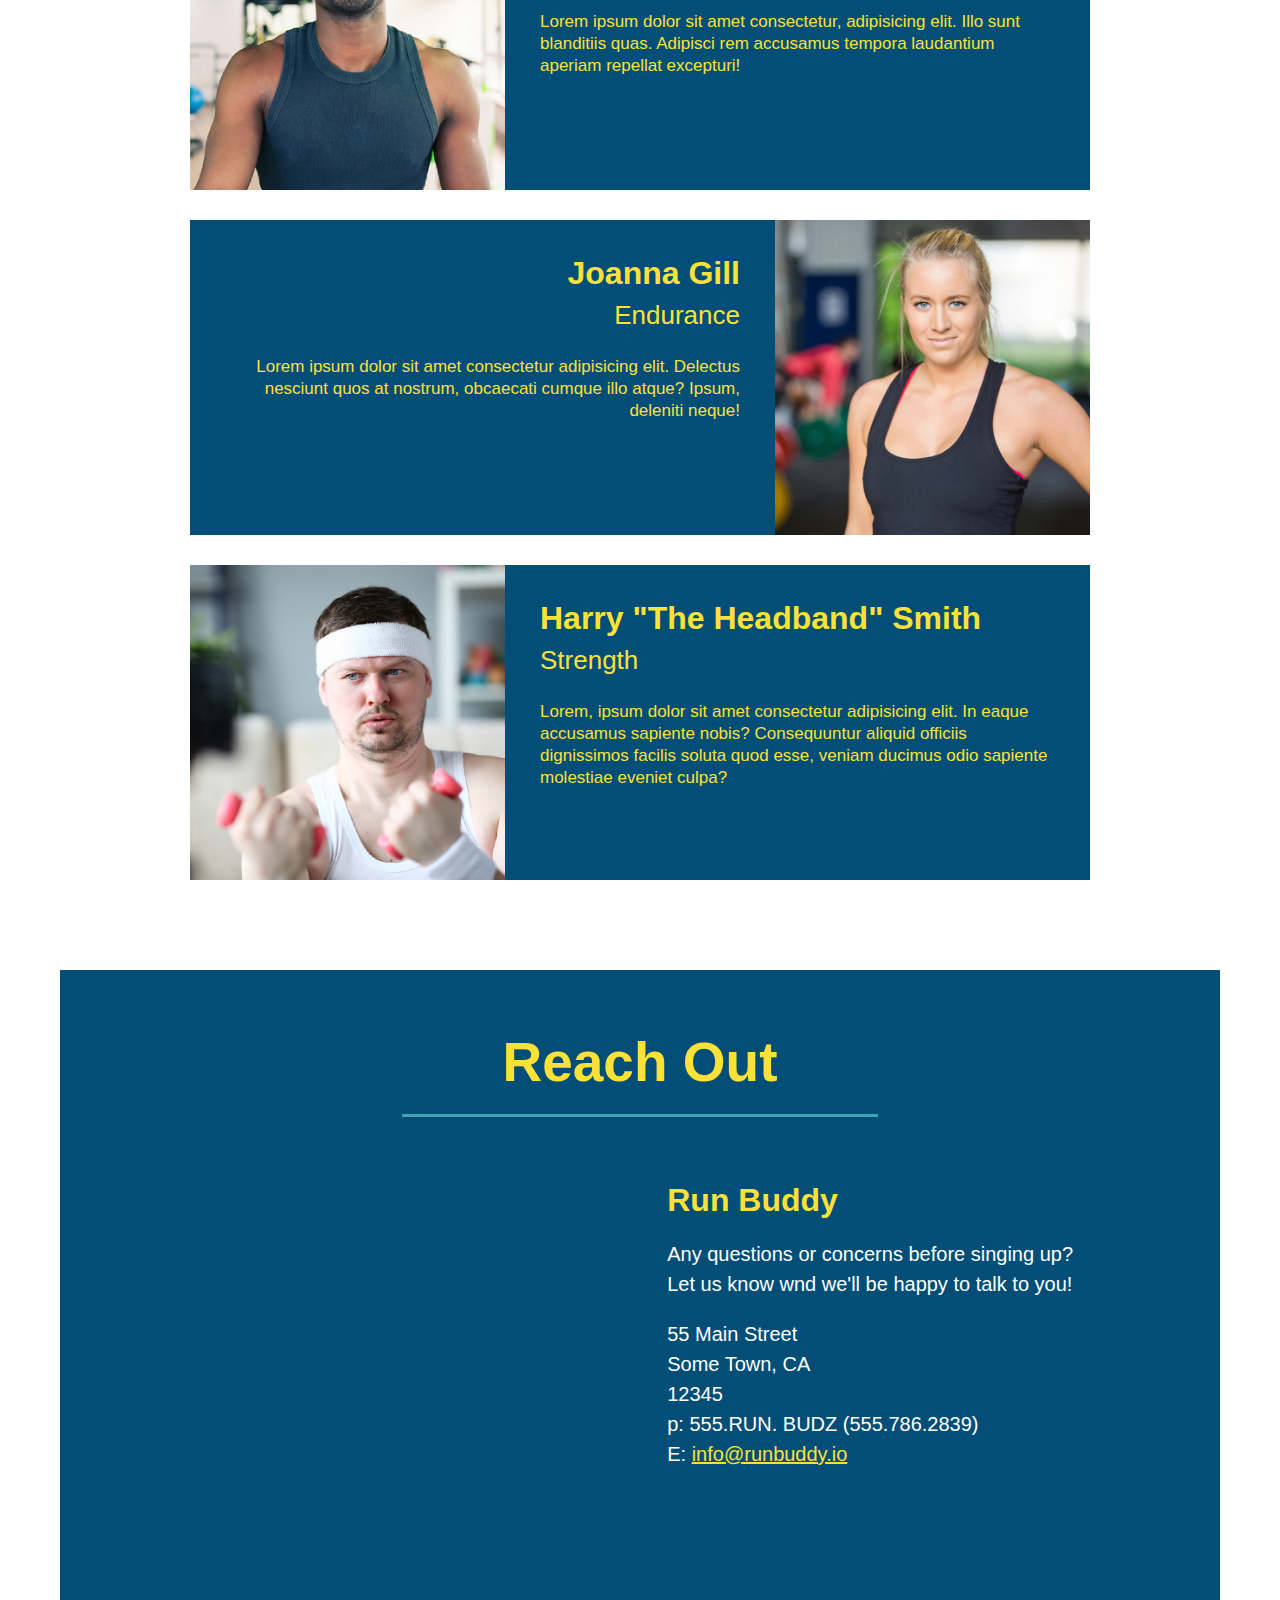
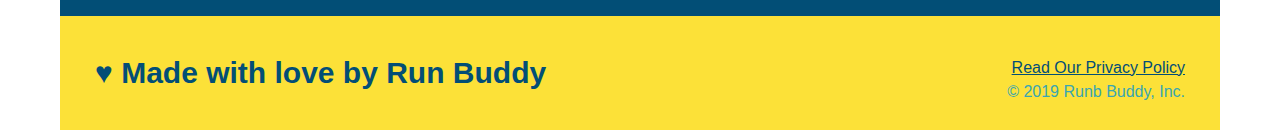
==== commit 68209ef7: "merged feature/hero-text branch adding hero call to action text" ====
--- a/index.html
+++ b/index.html
@@ -36,6 +36,22 @@
     </header>
     <!-- NAVIGATION end -->
 
+<<<<<<< HEAD
+    <!-- HERO/Jumbotron start-->
+
+    <section class="hero">
+          <!-- Call to action content start -->
+    <div class="hero-cta">
+        <h2>
+            Start Building Habits
+        </h2>
+        <p>
+            Lorem ipsum dolor sit amet consectetur adipisicing elit. Temporibus enim sed, voluptatem quaerat, maxime vero dolore reiciendis sapiente quas ratione, natus incidunt soluta praesentium delectus. Sint, sit molestias atque libero ducimus expedita mollitia repellat magnam quia aliquid repudiandae dolore, magni, optio est doloremque blanditiis possimus fugit ipsam qui odit ab modi ipsum corrupti cupiditate. Asperiores eveniet nobis ducimus illo cum illum dolorem commodi laboriosam quidem nostrum odio, corporis consequatur.
+        </p>
+    </div>
+
+<!-- Call to action  content end -->
+=======
     <!-- HERO/Jumbotron -->
     
     <!-- CTA start -->
@@ -50,6 +66,7 @@
         </div>
         <!-- CTA end -->
         
+>>>>>>> feature/hero-text
         <div class="hero-form">
             <h3>Get Started Today</h3>
             <p>Fill out this form and on of our trainers will schedule a consult.</p>
@@ -80,6 +97,8 @@
         </form>
         </div>
     </section>
+
+     <!-- HERO/Jumbotron end-->
 
     <!-- "What We Do" section -->
     <section id="what-we-do" class="intro">
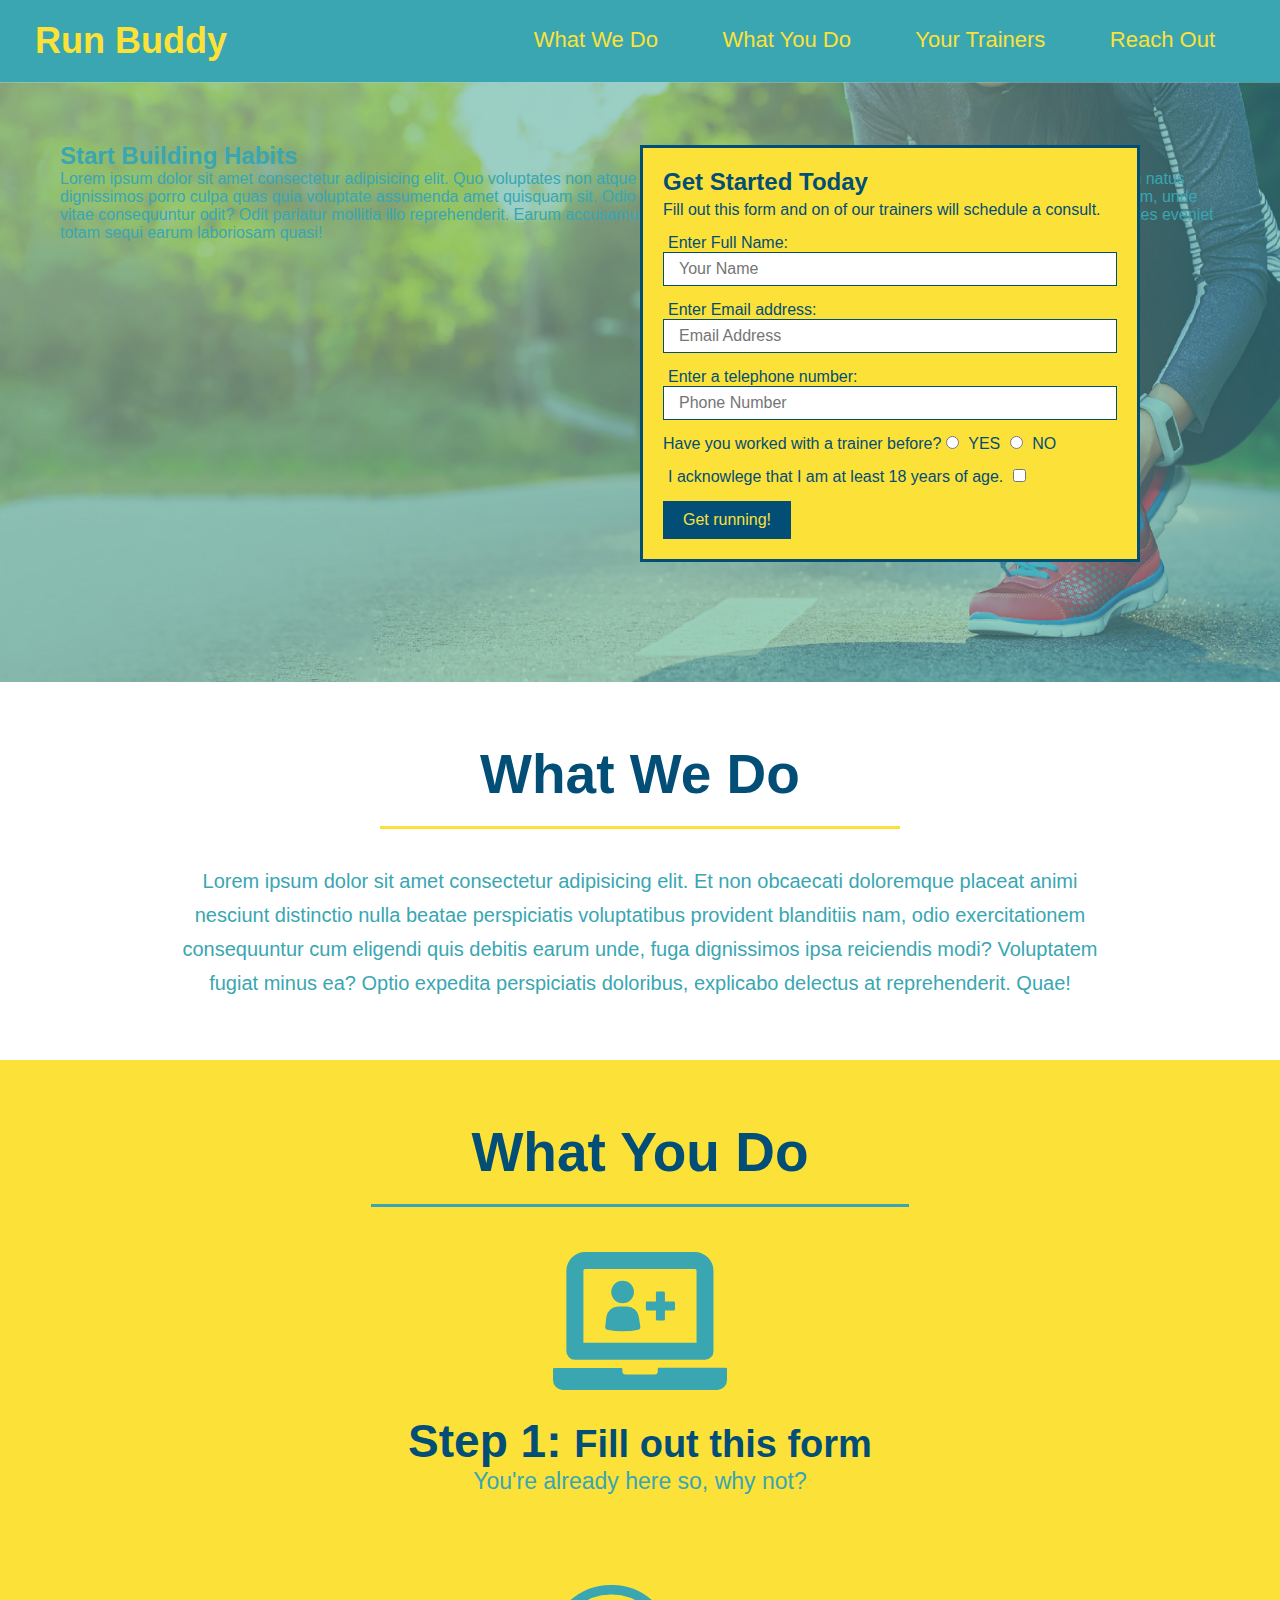
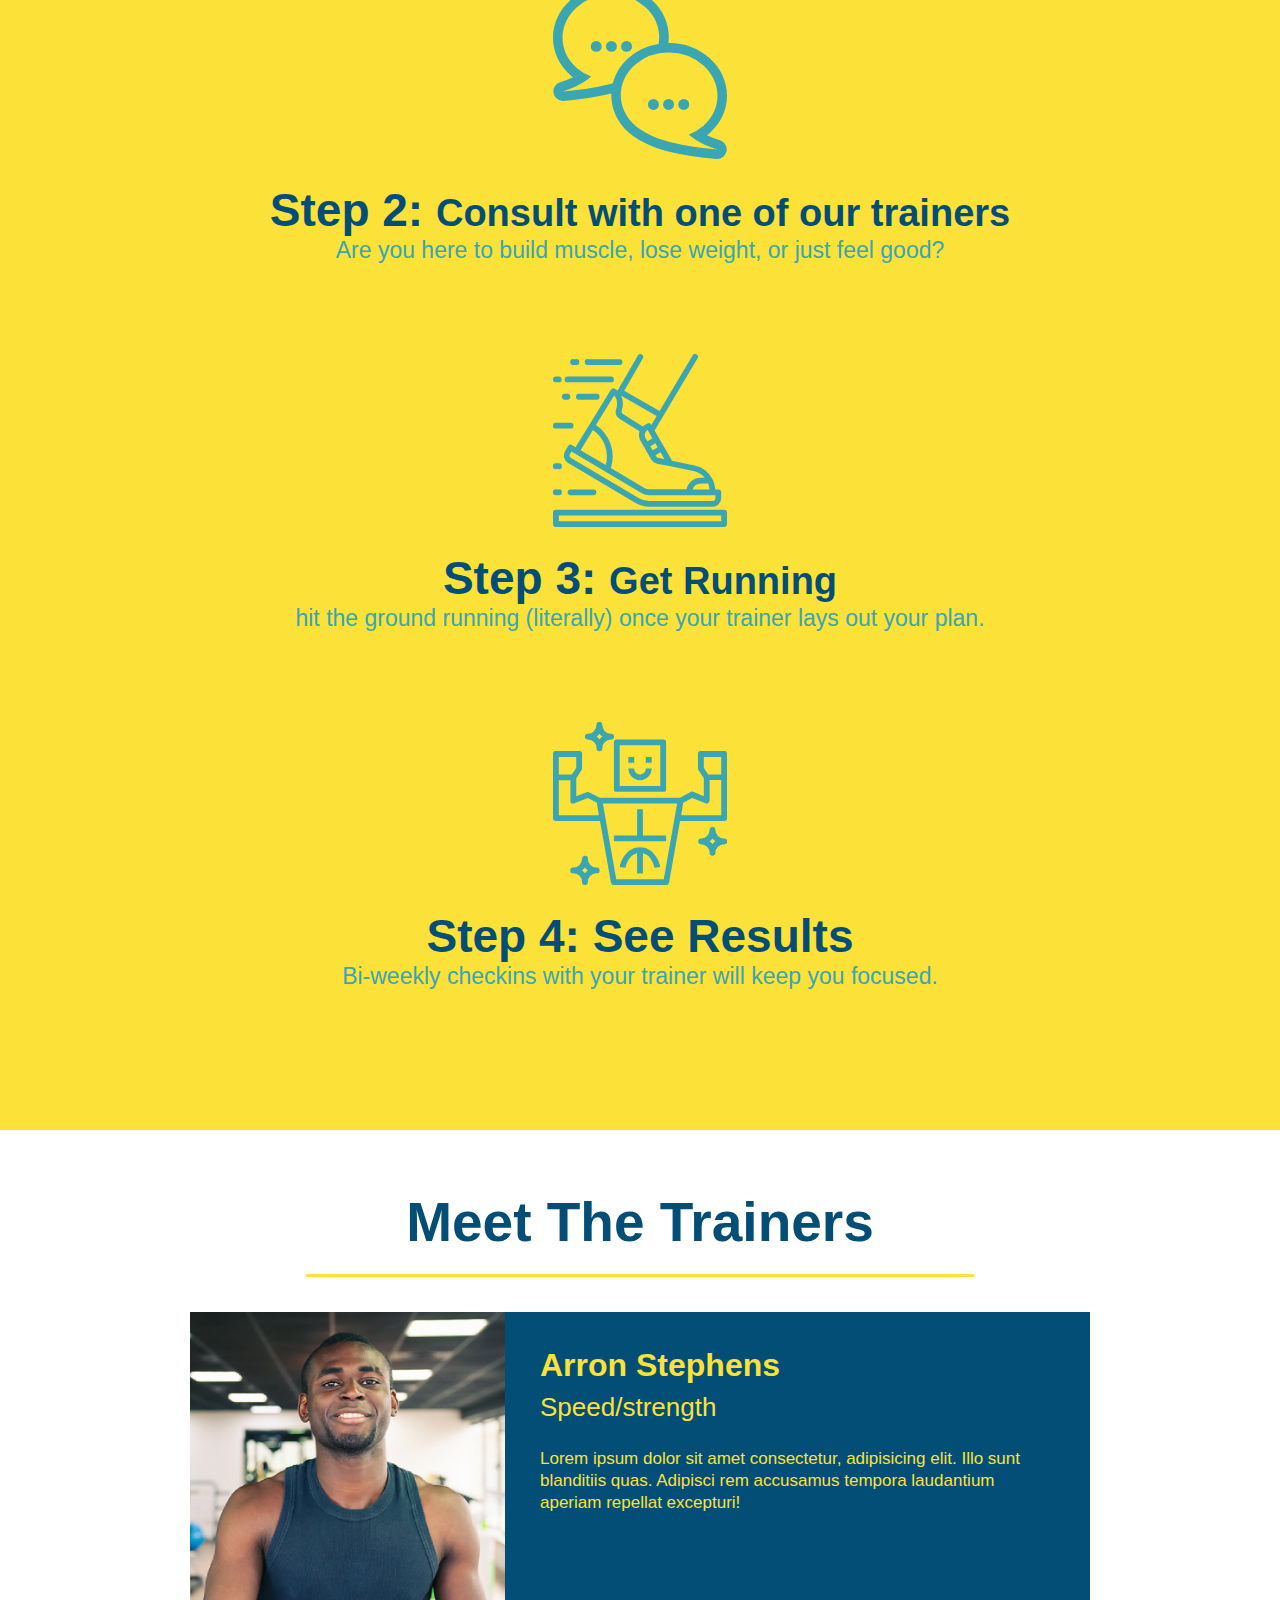
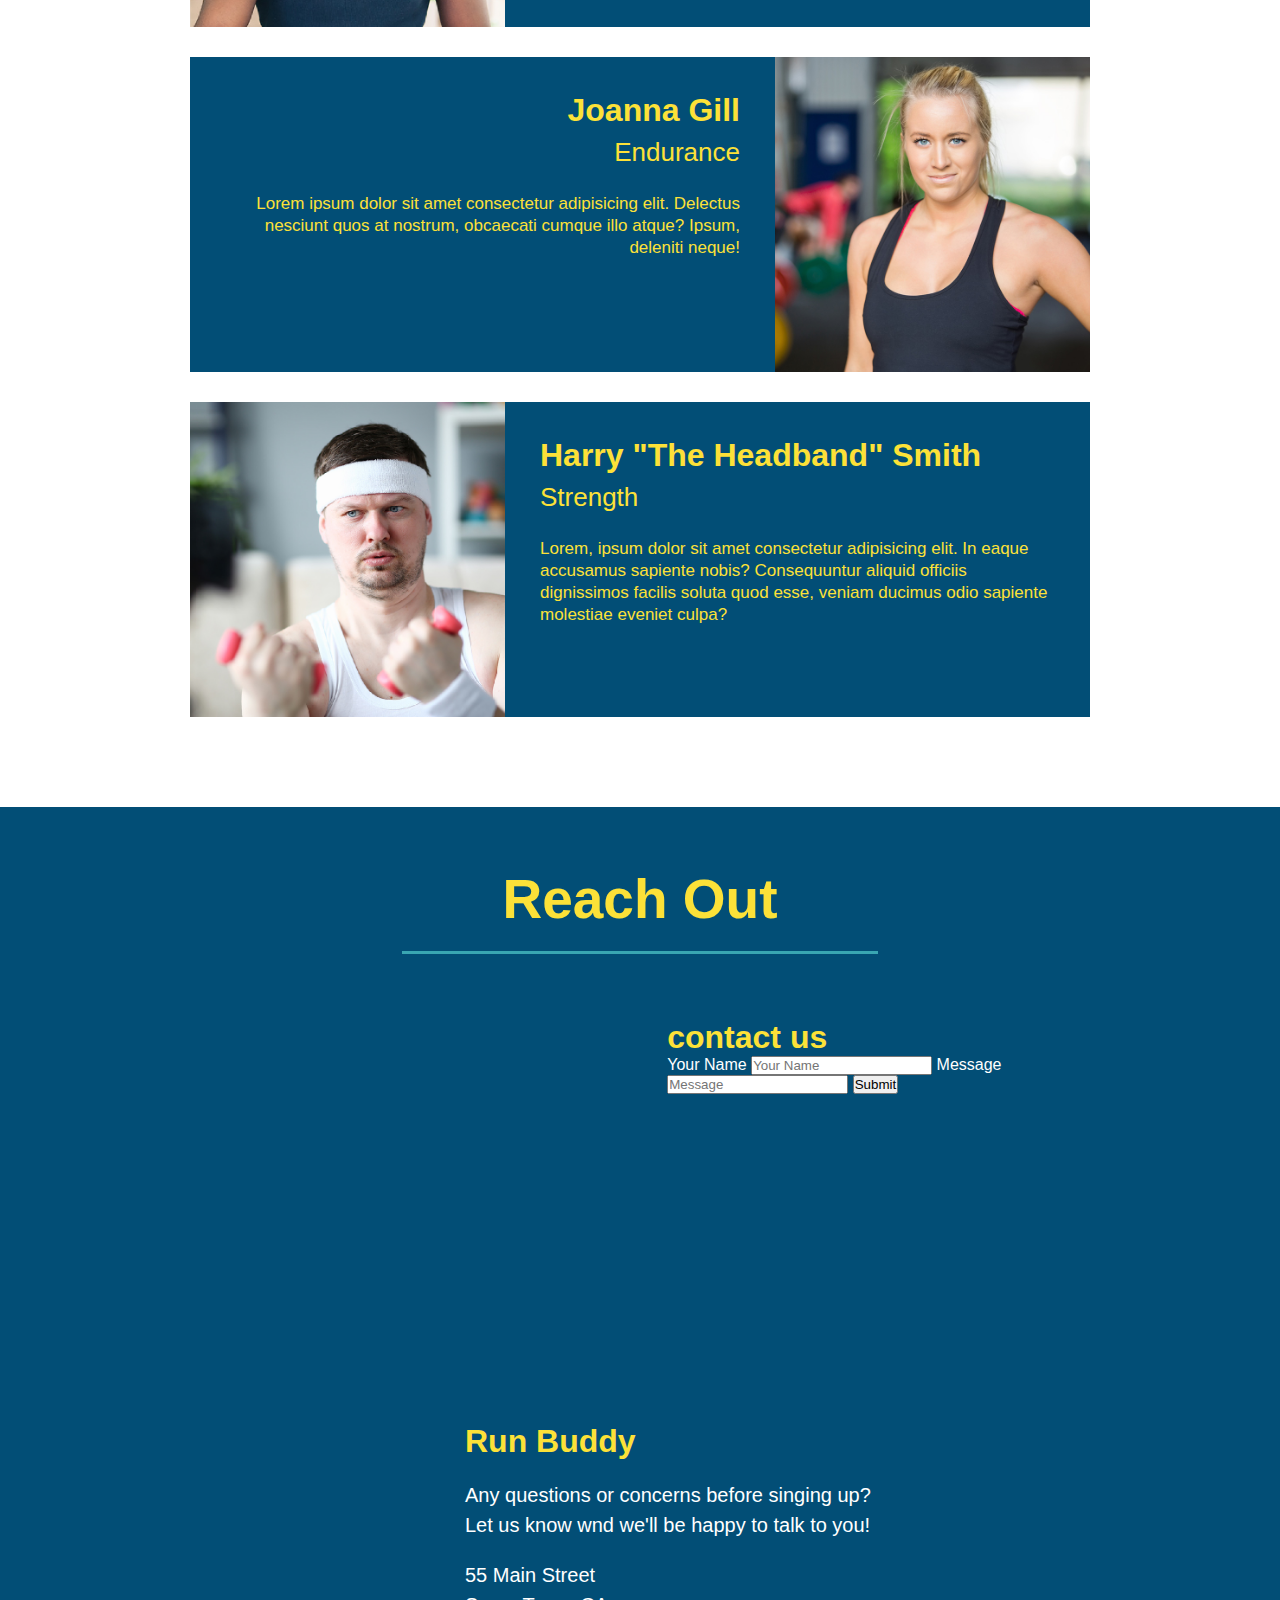
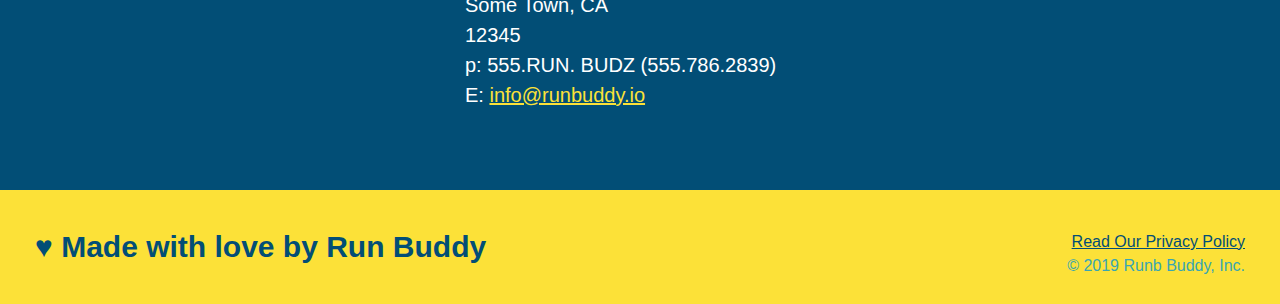
==== commit 25cd5e30: "merged feature/contact-form" ====
--- a/index.html
+++ b/index.html
@@ -36,22 +36,6 @@
     </header>
     <!-- NAVIGATION end -->
 
-<<<<<<< HEAD
-    <!-- HERO/Jumbotron start-->
-
-    <section class="hero">
-          <!-- Call to action content start -->
-    <div class="hero-cta">
-        <h2>
-            Start Building Habits
-        </h2>
-        <p>
-            Lorem ipsum dolor sit amet consectetur adipisicing elit. Temporibus enim sed, voluptatem quaerat, maxime vero dolore reiciendis sapiente quas ratione, natus incidunt soluta praesentium delectus. Sint, sit molestias atque libero ducimus expedita mollitia repellat magnam quia aliquid repudiandae dolore, magni, optio est doloremque blanditiis possimus fugit ipsam qui odit ab modi ipsum corrupti cupiditate. Asperiores eveniet nobis ducimus illo cum illum dolorem commodi laboriosam quidem nostrum odio, corporis consequatur.
-        </p>
-    </div>
-
-<!-- Call to action  content end -->
-=======
     <!-- HERO/Jumbotron -->
     
     <!-- CTA start -->
@@ -66,7 +50,6 @@
         </div>
         <!-- CTA end -->
         
->>>>>>> feature/hero-text
         <div class="hero-form">
             <h3>Get Started Today</h3>
             <p>Fill out this form and on of our trainers will schedule a consult.</p>
@@ -183,6 +166,24 @@
         <div class="contact-info">
             <iframe src="https://www.google.com/maps/embed?pb=!1m14!1m12!1m3!1d12106.90974300166!2d-74.2061816!3d40.6579383!2m3!1f0!2f0!3f0!3m2!1i1024!2i768!4f13.1!5e0!3m2!1sen!2sus!4v1641897590801!5m2!1sen!2sus"  style="border:0;" allowfullscreen="" loading="lazy">
             </iframe>
+
+            <div class="contact-form">
+                <h3>
+                    contact us
+                </h3>
+                <form action="">
+                    <label for="contact-name">Your Name</label>
+                    <input type="text" id="contact-name" placeholder="Your Name">
+
+                    <label for="contact-message">Message</label>
+                    <input type="text" id="contact-message" placeholder="Message">
+
+                    <button type="submit">
+                        Submit
+                    </button>
+                </form>
+            </div>
+
         <div>
             <h3>Run Buddy</h3>
             <p>
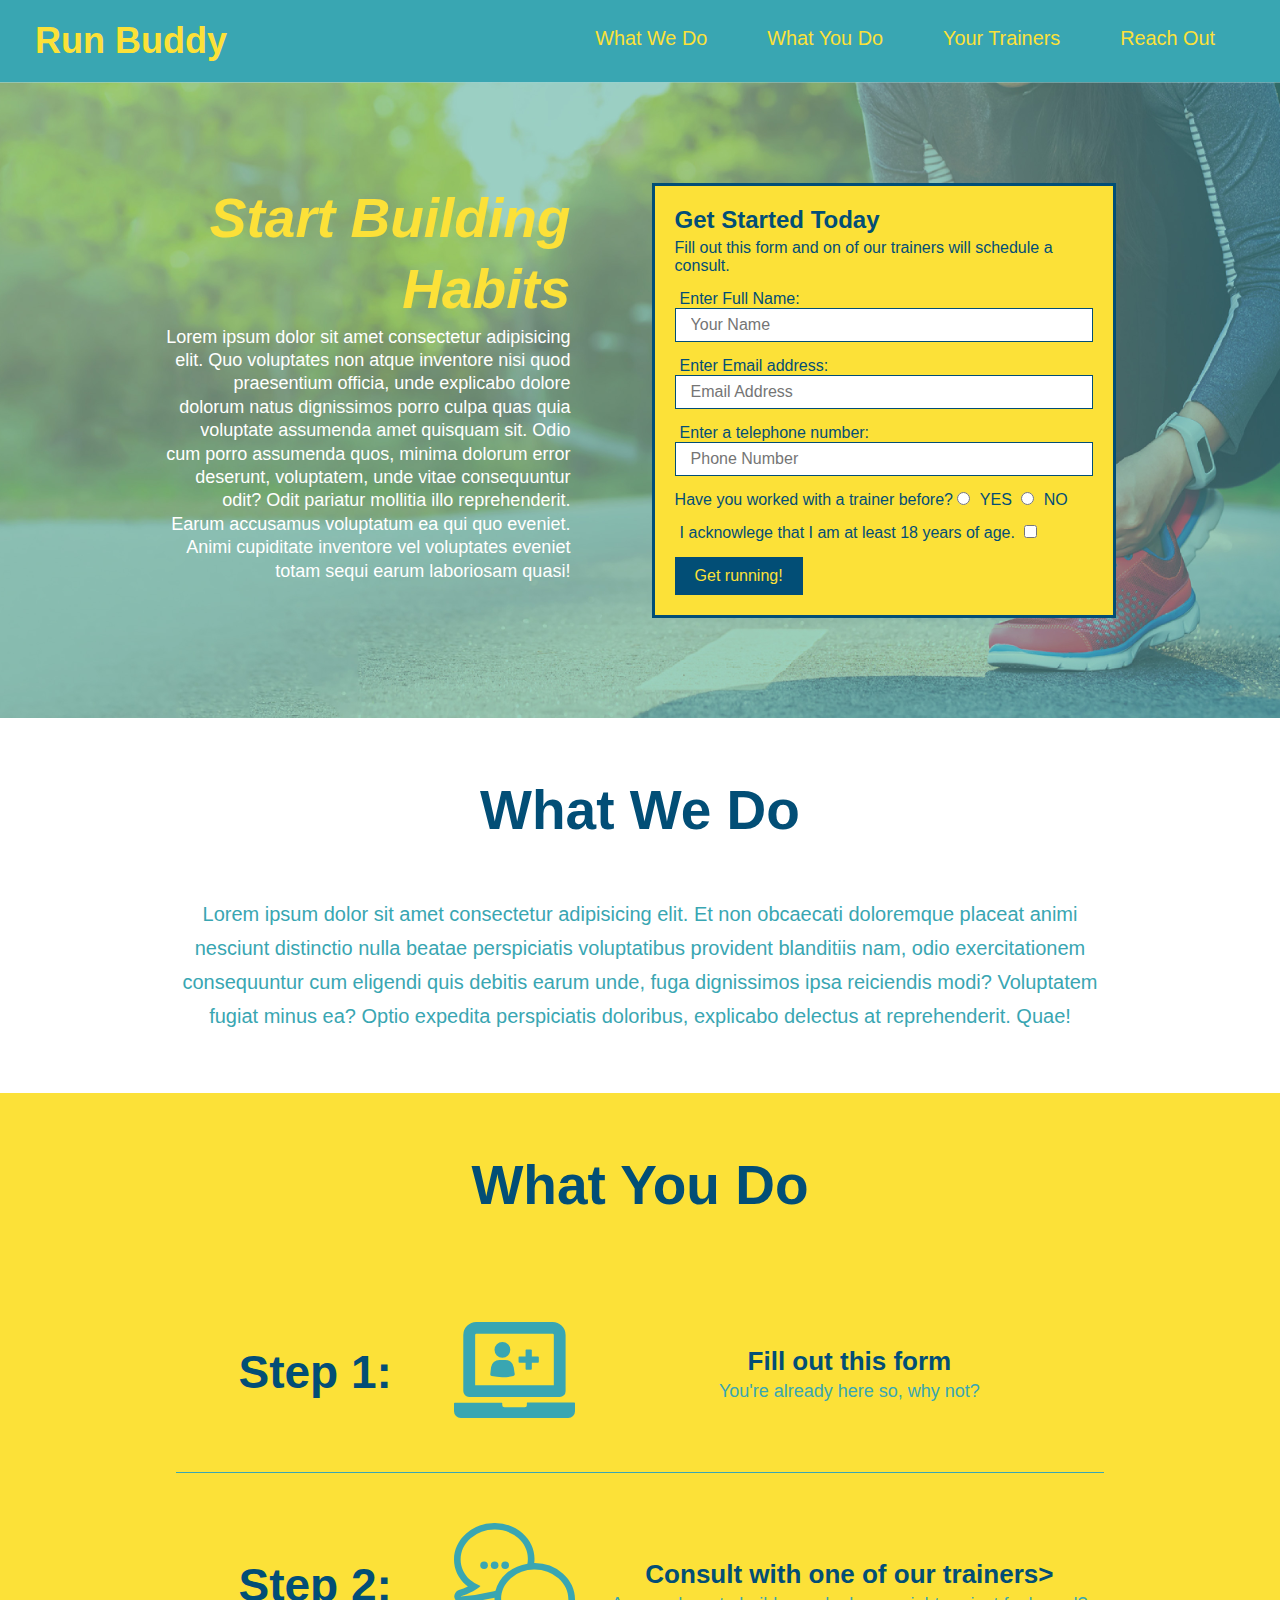
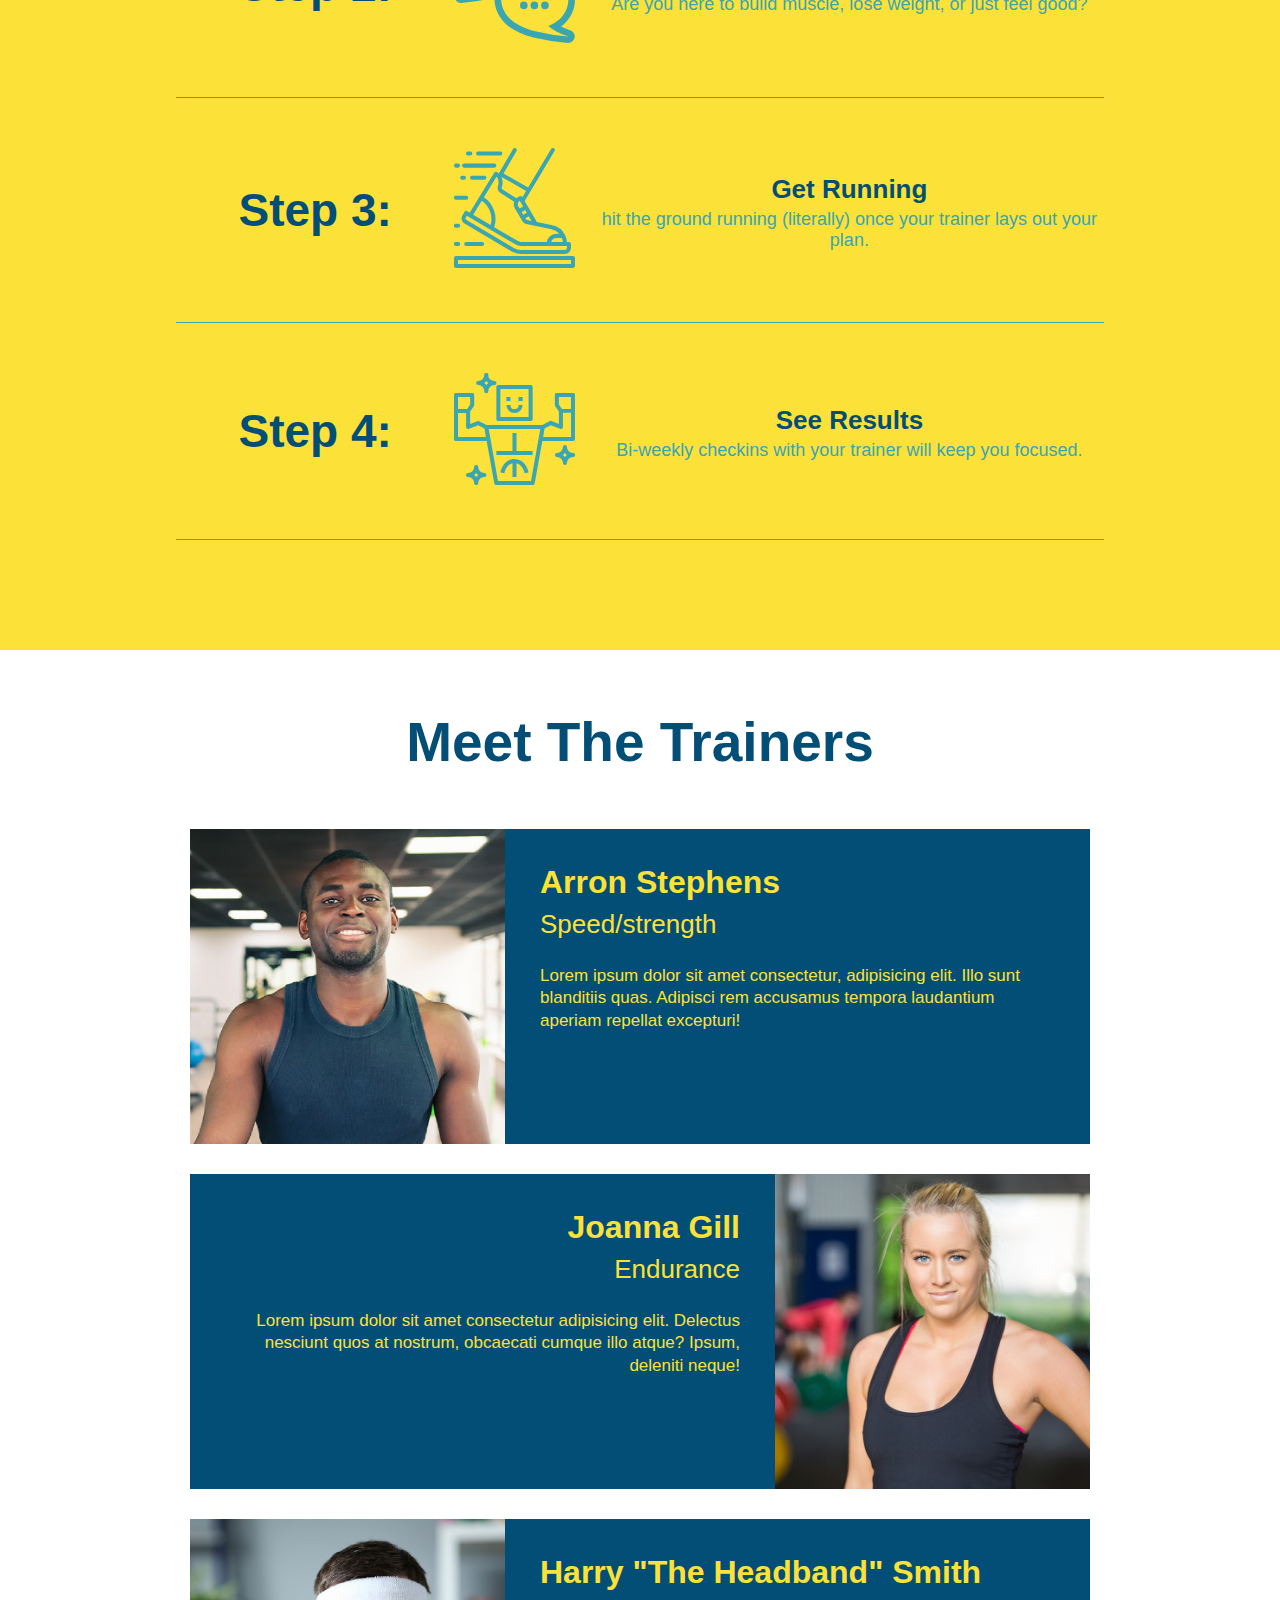
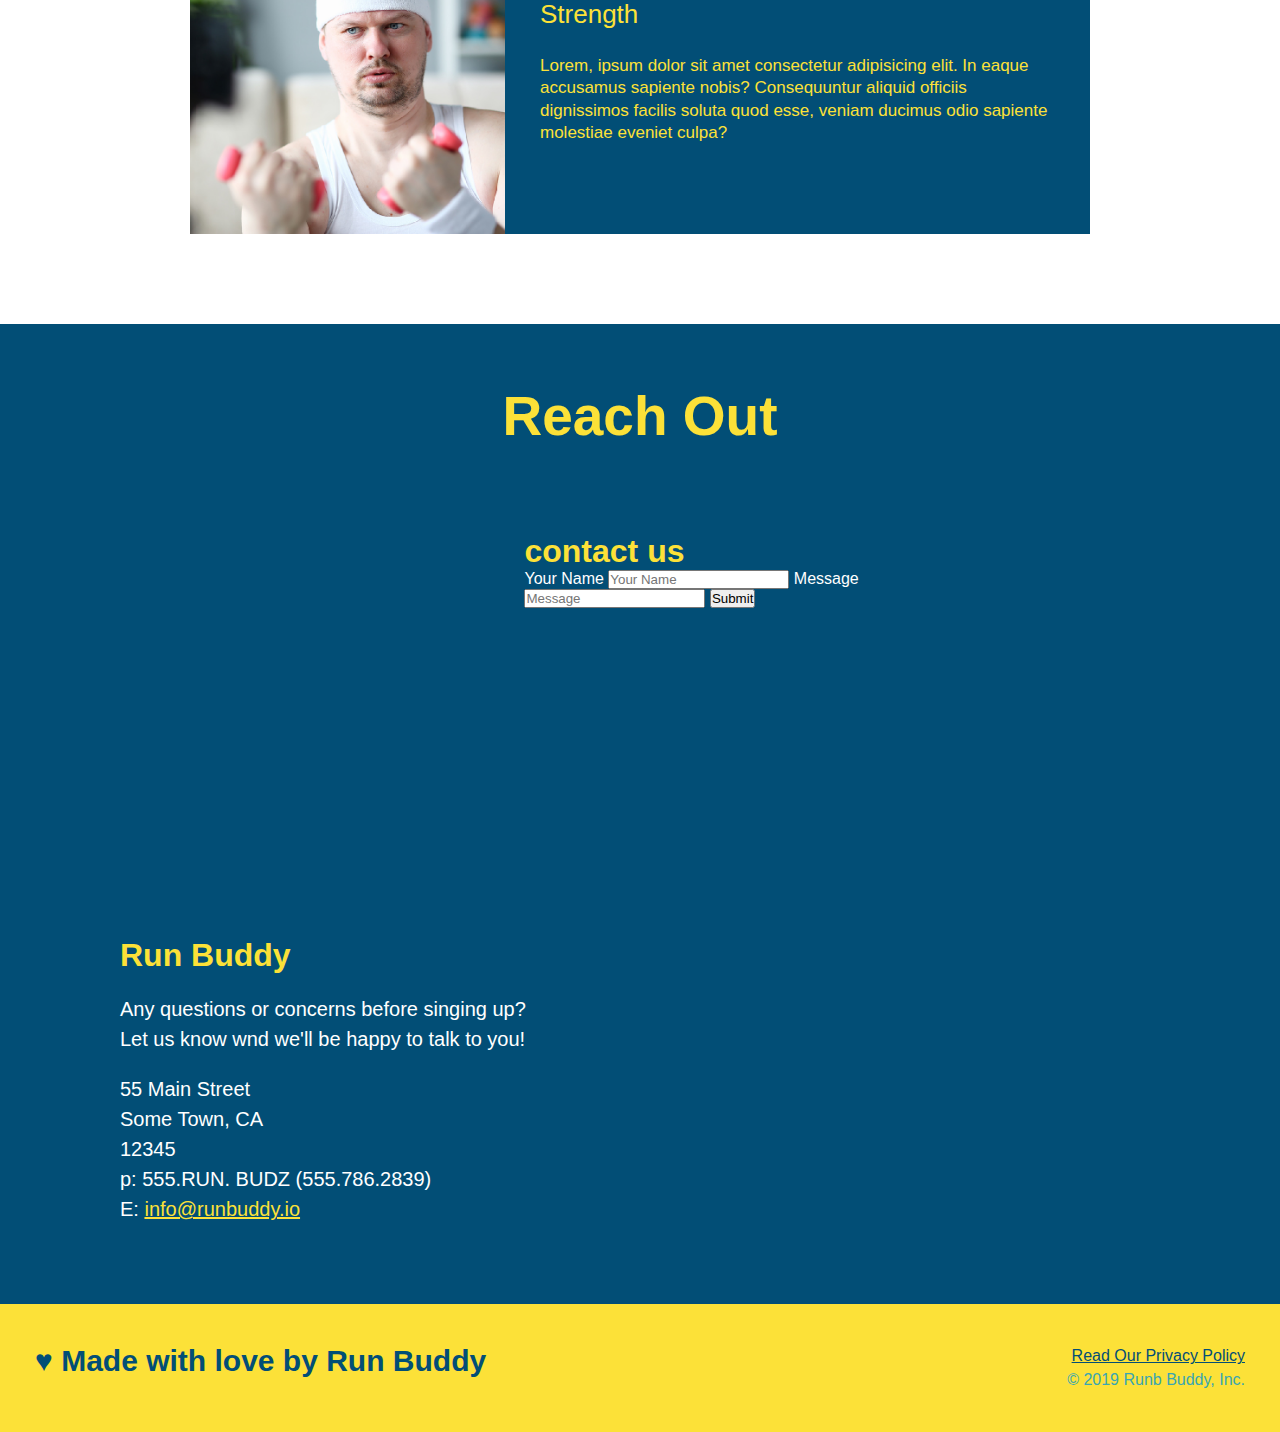
==== commit e3d46b93: "added flexbox to steps" ====
--- a/index.html
+++ b/index.html
@@ -85,46 +85,90 @@
 
     <!-- "What We Do" section -->
     <section id="what-we-do" class="intro">
-        <h2 class="section-title primary-border">What We Do</h2>
-        <p>
-            Lorem ipsum dolor sit amet consectetur adipisicing elit. Et non obcaecati doloremque placeat animi nesciunt distinctio nulla beatae perspiciatis voluptatibus provident blanditiis nam, odio exercitationem consequuntur cum eligendi quis debitis earum unde, fuga dignissimos ipsa reiciendis modi? Voluptatem fugiat minus ea? Optio expedita perspiciatis doloribus, explicabo delectus at reprehenderit. Quae!
-        </p>
+        <div class="flex-row">
+            <h2 class="section-title primary-border">
+                What We Do
+            </h2>
+        </div>
+        <div class="flex-row">
+            <p>
+                Lorem ipsum dolor sit amet consectetur adipisicing elit. Et non obcaecati doloremque placeat animi nesciunt distinctio nulla beatae perspiciatis voluptatibus provident blanditiis nam, odio exercitationem consequuntur cum eligendi quis debitis earum unde, fuga dignissimos ipsa reiciendis modi? Voluptatem fugiat minus ea? Optio expedita perspiciatis doloribus, explicabo delectus at reprehenderit. Quae!
+            </p>
+        </div>
     </section>
 
     <!-- "what you do " section-->
     <section id="what-you-do" class="steps">
-        <h2 class="section-title secondary-border">What You Do</h2>
+        <div class="flex-row">
+            <h2 class="section-title secondary-border">
+                What You Do
+            </h2>
+        </div>
         
-        <div>
-            <img src="./assets/images/step-1.svg" alt="">
-            <h3>Step 1: <span>Fill out this form</span></h3>
-            <p>You're already here so, why not?</p>
-        </div>
-
-        <div>
-            <img src="./assets/images/step-2.svg" alt="">
-            <h3>Step 2: <span>Consult with one of our trainers</span></h3>
-            <p>Are you here to build muscle, lose weight, or just feel good?</p>
-        </div>
-
-        <div>
-            <img src="./assets/images/step-3.svg" alt="">
-            <h3>Step 3: <span>Get Running</span></h3>
-            <p>
-            hit the ground running (literally) once your trainer lays out your plan.
-            </p>
+        <div class="step">
+            <h3>Step 1:</h3>
+            <div class="step-info">
+                <div class="step-img">
+                    <img src="./assets/images/step-1.svg" alt="">
+                </div>
+                <div class="step-text">
+                    <h4>Fill out this form</h4>
+                    <p>You're already here so, why not?</p>
+                </div>
+            </div>
+        </div>
+
+        <div class="step">
+            <h3>Step 2:</h3>
+            <div class="step-info">
+                <div class="step-img">
+                    <img src="./assets/images/step-2.svg" alt="">
+                </div>
+                <div class="step-text">
+                    <h4> Consult with one of our trainers></h4>
+                    <p>Are you here to build muscle, lose weight, or just feel good?
+                    </p>
+                </div>
+            </div>
+        </div>
+
+        <div class="step">
+            <h3>Step 3:</h3>
+            <div class="step-info">
+                <div class="step-img">
+                    <img src="./assets/images/step-3.svg" alt="">
+                </div>
+                <div class="step-text">
+                    <h4>Get Running</h4>
+                    <p>
+                    hit the ground running (literally) once your trainer lays out your plan.
+                    </p>
+                </div>    
+            </div>
         </div>
         
-        <div>
-            <img src="./assets/images/step-4.svg" alt="">
-            <h3>Step 4: See Results</h3>
-            <p>Bi-weekly checkins with your trainer will keep you focused.</p>
+        <div class="step">
+            <h3>Step 4:</h3> 
+            <div class="step-info">
+                <div class="step-img">
+                    <img src="./assets/images/step-4.svg" alt="">
+                </div>
+                <div class="step-text">
+                    <h4>See Results</h4>
+                    <p>Bi-weekly checkins with your trainer will keep you focused.
+                    </p>
+                </div>
+            </div>
         </div>
     </section>
 
     <!-- "meet the trainers" section -->
     <section id="your-trainers" class="trainers">
-        <h2 class="section-title primary-border">Meet The Trainers</h2>
+        <div class="flex-row">
+            <h2 class="section-title primary-border">
+                Meet The Trainers
+            </h2>
+        </div>
         <article class="trainer">
             <img src="./assets/images/trainer-1.jpg" alt="Arron Stephens in his workout clothes, ready to pump iron">
             <!-- first trainer bio -->
@@ -162,7 +206,11 @@
 
     <!-- "reach out" section -->
     <section id="reach-out" class="contact">
-        <h2 class="section-title secondary-border">Reach Out</h2>
+        <div class="flex-row">
+            <h2 class="section-title secondary-border">
+                Reach Out
+            </h2>
+        </div>
         <div class="contact-info">
             <iframe src="https://www.google.com/maps/embed?pb=!1m14!1m12!1m3!1d12106.90974300166!2d-74.2061816!3d40.6579383!2m3!1f0!2f0!3f0!3m2!1i1024!2i768!4f13.1!5e0!3m2!1sen!2sus!4v1641897590801!5m2!1sen!2sus"  style="border:0;" allowfullscreen="" loading="lazy">
             </iframe>
@@ -213,4 +261,5 @@
     </footer>
     <!-- FOOTER end-->
 </body>
-</html>+</html>
+
--- a/assets/css/style.css
+++ b/assets/css/style.css
@@ -12,6 +12,9 @@
 header{
     padding: 20px 35px;
     background-color: #39a6b2;
+    display: flex;
+    justify-content: space-between;
+    flex-wrap: wrap;
 }
 
 header h1 {
@@ -19,7 +22,7 @@
     font-size: 36px;
     color: #fce138;
     margin: 0; 
-    display: inline;
+    
 }
 header a {
     text-decoration: none;
@@ -27,18 +30,20 @@
 }
 
 header nav {
-    float: right;
     margin: 7px 0;
 }
 
-header nav ul li{
-    display: inline;
-}
-
+header nav ul {
+    display: flex;
+    flex-wrap: wrap;
+    justify-content: space-between;
+    align-items: center;
+    list-style-type: none;
+}
 header nav ul li a{
     margin: 0 30px;
     font-weight: lighter;
-    font-size: 22px;
+    font-size: 1.55vw;
 }
 /* NAVIGATION style end*/
 
@@ -46,10 +51,11 @@
 .hero {
     padding: 60px;
     background-image: url(../images/hero-bg.jpeg);
-    height: 600px;
     background-size: cover;
     background-position: center;
-    position: relative;
+    display: flex;
+    flex-wrap: wrap;
+    justify-content: center;
 }
 
 
@@ -61,12 +67,11 @@
     color: #024e76;
     background-color: #fce138;
     padding: 20px;
-    width: 500px;
-    border: solid 3px #024e76;
-    position: absolute;
-    bottom: 120px;
-    right: 140px;
-}
+    border: solid 3px #024e76; 
+    width: 40%;
+    margin: 3.5%;
+}
+
 
 .hero-form h3 {
     font-size: 24px;
@@ -96,13 +101,26 @@
     padding: 10px 20px;
     font-size: 16px
 }
+
+
+.hero-cta {
+    width: 35%;
+    text-align: right;
+    margin: 3.5%;
+    color: #fff;
+    font-size: 18px;
+    line-height: 1.3;
+}
+
+.hero-cta h2 {
+    font-style: italic;
+    font-size: 55px;
+    color: #fce138;
+}
 /* HEROFORM style end */
 
 /* "What We Do" Section style start */
 
-.intro {
-    text-align: center;
-}
 
 .intro p {
     line-height: 1.7;
@@ -110,6 +128,7 @@
     width: 80%;
     font-size: 20px;
     margin: 0 auto;
+    text-align: center;
 }
 
 /* "What We Do" Sectiion steyle end */
@@ -119,9 +138,10 @@
     font-size: 55px;
     color: #024e76;
     margin-bottom: 35px;
-    padding: 0 100px 20px 100px;
-    display: inline-block;
-    border-bottom:  3px solid;
+    padding-bottom: 20px;
+    text-align: center;
+    margin: 0 auto 35px auto;
+    width: 50%;
 }
 
 .primary-border{
@@ -141,34 +161,58 @@
     background: #fce138;
 }
 
-.steps div{
-    margin-bottom: 80px;
-}
-
-.steps img {
-    width: 15%;
-    margin: 10px 0;
-}
-
-.steps h3{
+.step h3{
     color: #024e76;
     font-size: 46px;
-    margin-top: 10px;
-}
-
-.steps p {
+    flex: 1 30%;
+}
+
+.step-info{
+    flex: 2 70%;
+    display: flex;
+    flex-wrap: wrap;
+    align-items: center;
+}
+
+.step-img {
+    flex: 1 12%;
+    margin-right: 20px;
+}
+
+.step img {
+    max-width: 100%;
+}
+.step-text {
+    flex: 12;
+}
+
+.step-text p {
     color: #39a6b2;
-    font-size: 23px;
-}
-
-.steps span {
-    font-size: 38px;
-}
+    font-size: 18px;
+}
+
+.step-text h4 {
+    font-size: 26px;
+    line-height: 1.5;
+    color: #024e76;
+  }
+
+  .step {
+    margin: 50px auto;
+    padding-bottom: 50px;
+    width: 80%;
+    border-bottom: 1px solid #39a6b2;
+    display: flex;
+    flex-wrap: wrap;
+    align-items: center;
+    justify-content: space-between;
+  }
+  
 /* "What you do" Section style end */
 
 /* "Meet The Trainers" section style start*/
 .trainers {
-    text-align: center;
+    
 }
 .trainer {
     width: 900px;
@@ -211,10 +255,8 @@
     line-height: 1.3;
 }
 /* "Meet The Trainers" section style end*
-
 /* "Reach Out" Section start */
 .contact {
-    text-align: center;
     background: #024e76;
 }
 
@@ -258,16 +300,17 @@
     background: #fce138;
     width: 100%;
     padding: 40px 35px;
+    display: flex;
+    flex-wrap: wrap;
+    justify-content: space-between;
 }
 
 footer h2{
-    display: inline;
     color: #024e76;
     font-size: 30px;
     margin: 0
 }
 footer div{
-    float: right;
     line-height: 1.5;
     text-align: right;
 }
@@ -279,4 +322,8 @@
 
 section{
     padding: 60px;
+}
+
+.flex-row {
+    display: flex;
 }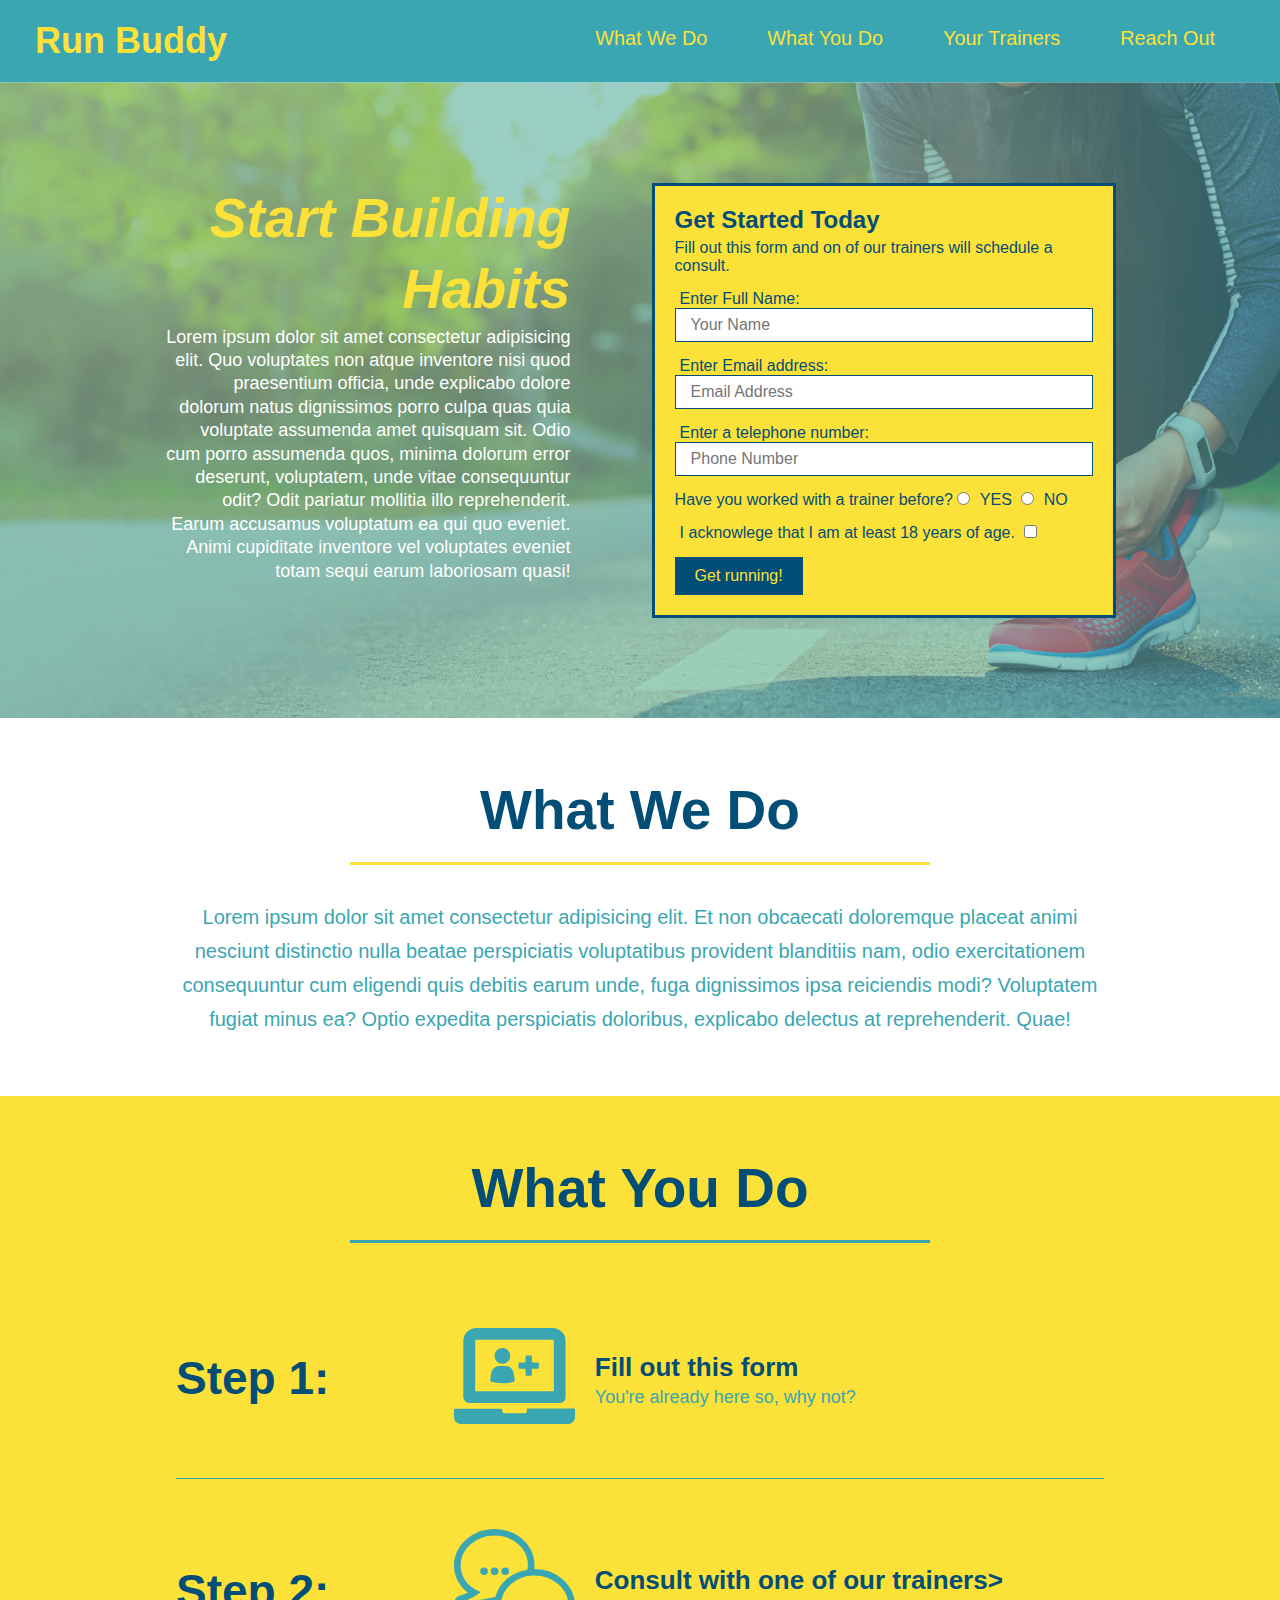
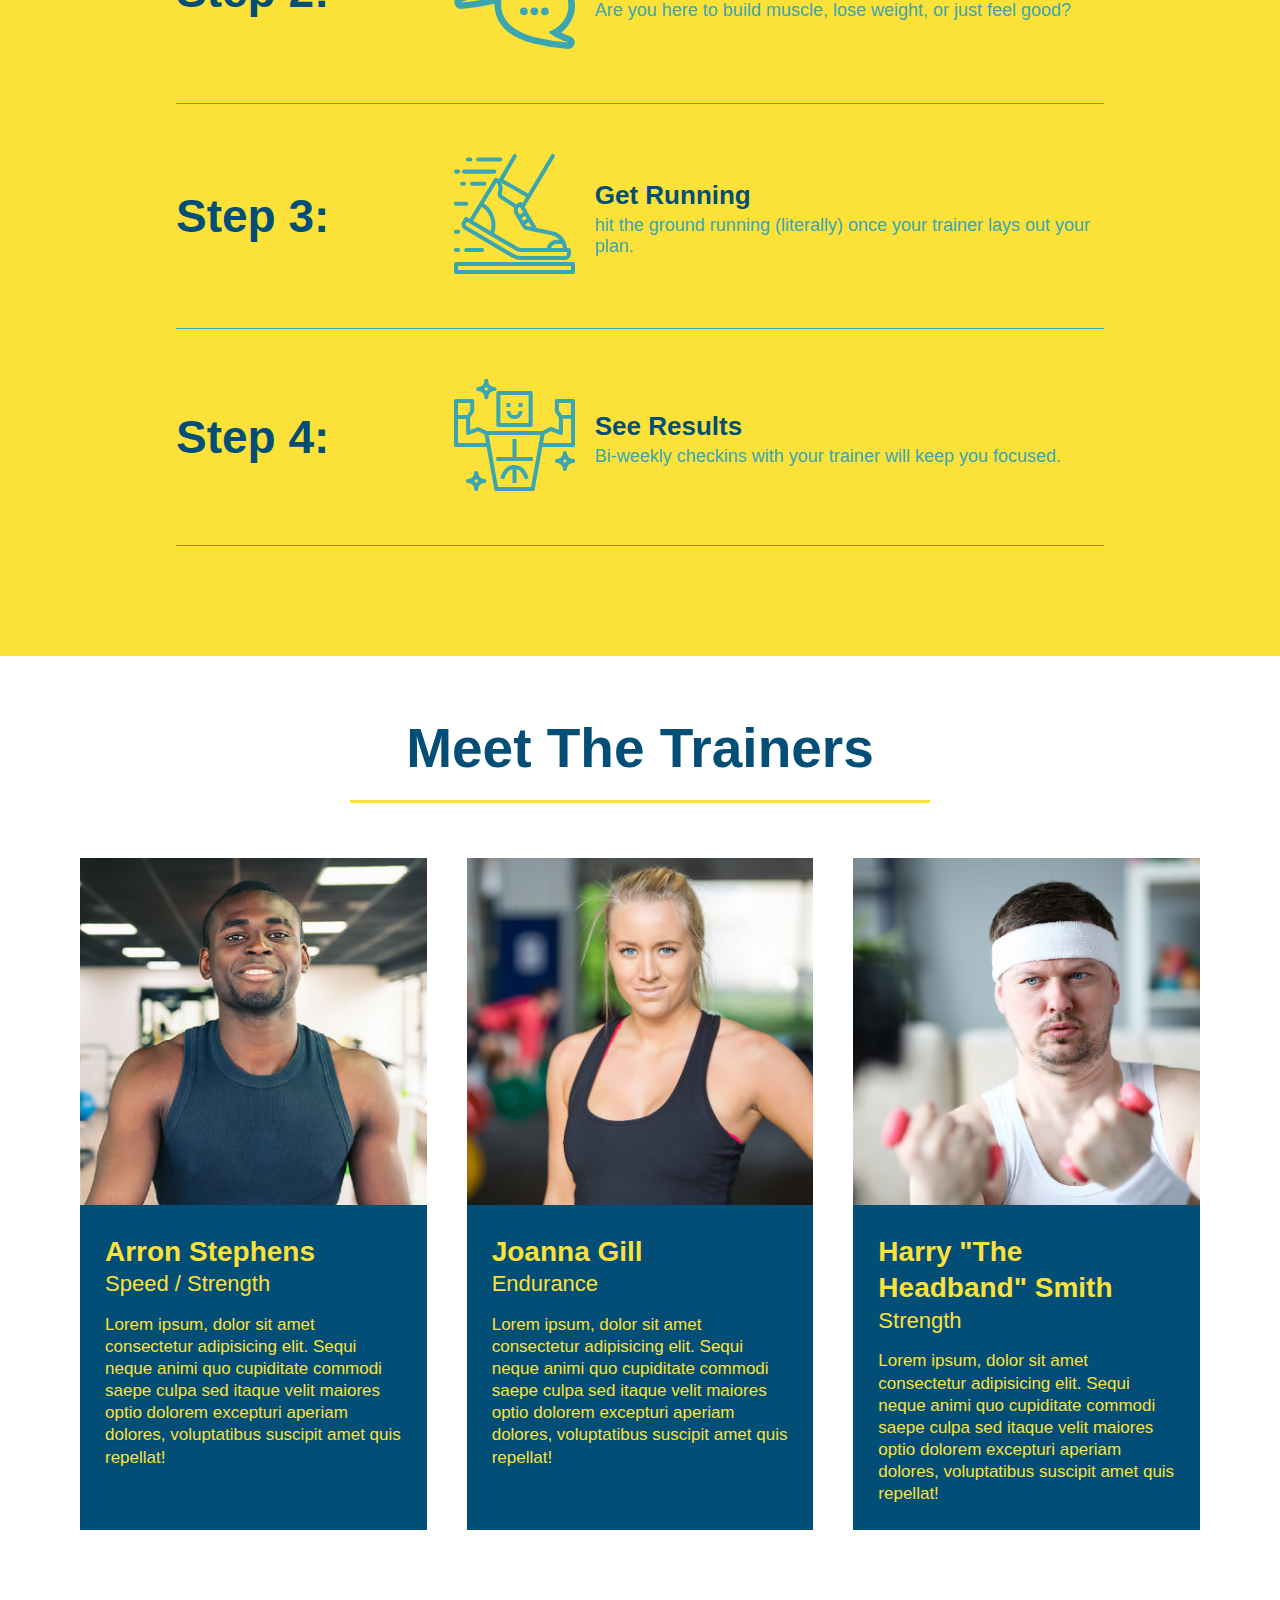
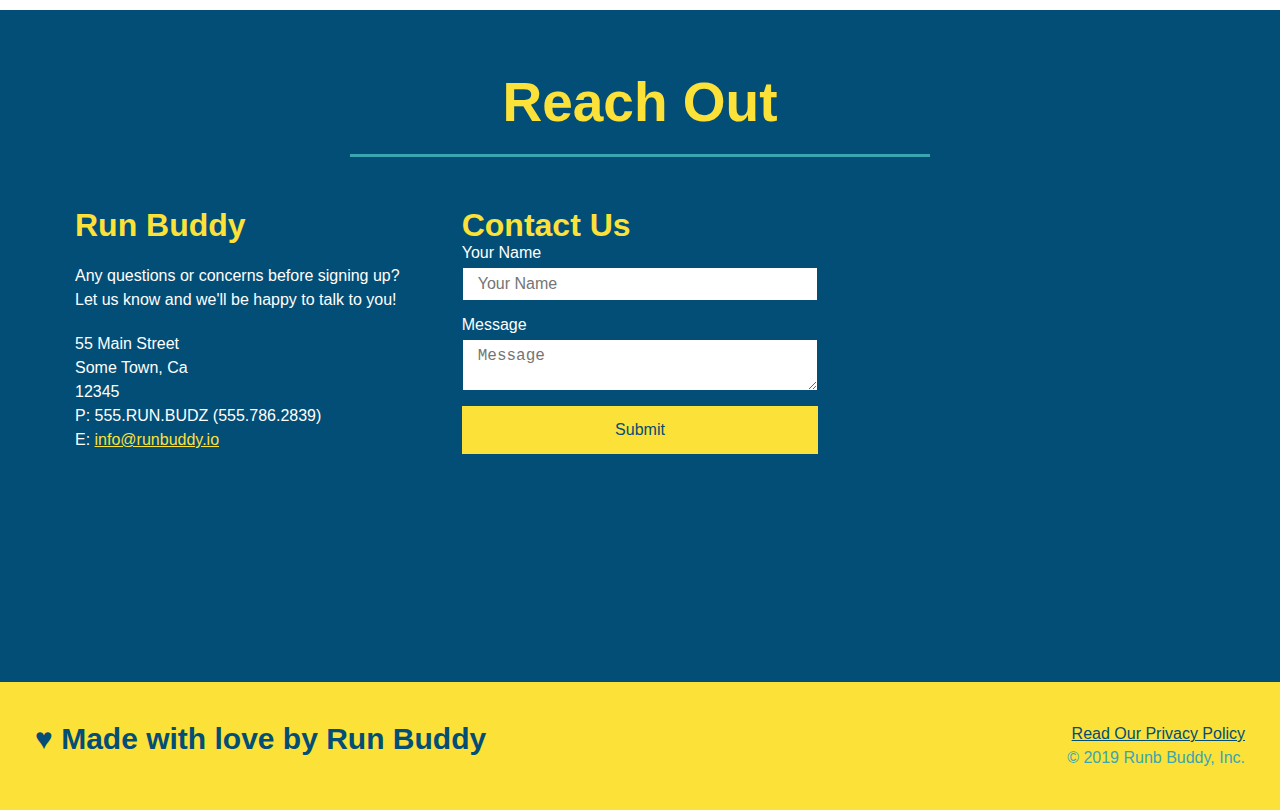
==== commit b8b2dfee: "added flexbox to reach out section" ====
--- a/index.html
+++ b/index.html
@@ -163,92 +163,89 @@
     </section>
 
     <!-- "meet the trainers" section -->
-    <section id="your-trainers" class="trainers">
-        <div class="flex-row">
-            <h2 class="section-title primary-border">
-                Meet The Trainers
-            </h2>
-        </div>
-        <article class="trainer">
-            <img src="./assets/images/trainer-1.jpg" alt="Arron Stephens in his workout clothes, ready to pump iron">
-            <!-- first trainer bio -->
-            <div class="trainer-bio text-left">
-                <h3>Arron Stephens</h3>
-                <h4>Speed/strength</h4>
-                <p>
-                    Lorem ipsum dolor sit amet consectetur, adipisicing elit. Illo sunt blanditiis quas. Adipisci rem accusamus tempora laudantium aperiam repellat excepturi!
-                </p>
-            </div>
+    <section id="your-trainers">
+        <div class="flex-row">
+          <h2 class="section-title primary-border">
+            Meet The Trainers
+          </h2>
+        </div>
+  
+        <div class="trainers">
+          <article class="trainer">
+            <img src="./assets/images/trainer-1.jpg" alt="Arron Stephens in his workout clothes, ready to pump iron" />
+            <div class="trainer-bio">
+              <h3 class="trainer-name">Arron Stephens</h3>
+              <h4 class="trainer-role">Speed / Strength</h4>
+              <p>Lorem ipsum, dolor sit amet consectetur adipisicing elit. Sequi neque animi quo cupiditate commodi saepe culpa sed itaque velit maiores optio dolorem excepturi aperiam dolores, voluptatibus suscipit amet quis repellat!</p>
+            </div>
+          </article>
+  
+          <article class="trainer">
+            <img src="./assets/images/trainer-2.jpg" alt="Joanna Gill cooling off after a work out" />
+            <div class="trainer-bio">
+              <h3 class="trainer-name">Joanna Gill</h3>
+              <h4 class="trainer-role">Endurance</h4>
+              <p>Lorem ipsum, dolor sit amet consectetur adipisicing elit. Sequi neque animi quo cupiditate commodi saepe culpa sed itaque velit maiores optio dolorem excepturi aperiam dolores, voluptatibus suscipit amet quis repellat!</p>
+              </div>
             </article>
-            <!-- secondtrainer bio -->
-            <article class="trainer">
-                <div class="trainer-bio text-right">
-                <h3>Joanna Gill</h3>
-                <h4>Endurance</h4>
-                <p>
-                    Lorem ipsum dolor sit amet consectetur adipisicing elit. Delectus nesciunt quos at nostrum, obcaecati cumque illo atque? Ipsum, deleniti neque!
-                </p>
-                </div>
-                <img src="./assets/images/trainer-2.jpg" alt="Joanna Gill cooling off after a workout">
-            </article>
-            <!-- third trainer bio -->
-            <article class="trainer">
-                <img src="./assets/images/trainer-3.jpg" alt="Harry Smith wearing a headband and lifting comically small pink weights">
-                <div class="trainer-bio text-left">
-                    <h3>Harry "The Headband" Smith</h3>
-                    <h4>Strength</h4>
-                    <p>
-                        Lorem, ipsum dolor sit amet consectetur adipisicing elit. In eaque accusamus sapiente nobis? Consequuntur aliquid officiis dignissimos facilis soluta quod esse, veniam ducimus odio sapiente molestiae eveniet culpa?
-                    </p>
-                </div>
-                </article>
-    </section>
+  
+          <article class="trainer">
+            <img src="./assets/images/trainer-3.jpg" alt="Harry Smith wearing a headband and lifting comically small pink weights" />
+            <div class="trainer-bio">
+              <h3 class="trainer-name">Harry "The Headband" Smith</h3>
+              <h4 class="trainer-role">Strength</h4>
+              <p>Lorem ipsum, dolor sit amet consectetur adipisicing elit. Sequi neque animi quo cupiditate commodi saepe culpa sed itaque velit maiores optio dolorem excepturi aperiam dolores, voluptatibus suscipit amet quis repellat!</p>
+            </div>
+          </article>
+        </div>
+      </section>
 
     <!-- "reach out" section -->
     <section id="reach-out" class="contact">
         <div class="flex-row">
-            <h2 class="section-title secondary-border">
-                Reach Out
-            </h2>
-        </div>
+          <h2 class="section-title secondary-border">
+            Reach Out
+          </h2>
+        </div>
+  
         <div class="contact-info">
-            <iframe src="https://www.google.com/maps/embed?pb=!1m14!1m12!1m3!1d12106.90974300166!2d-74.2061816!3d40.6579383!2m3!1f0!2f0!3f0!3m2!1i1024!2i768!4f13.1!5e0!3m2!1sen!2sus!4v1641897590801!5m2!1sen!2sus"  style="border:0;" allowfullscreen="" loading="lazy">
-            </iframe>
-
-            <div class="contact-form">
-                <h3>
-                    contact us
-                </h3>
-                <form action="">
-                    <label for="contact-name">Your Name</label>
-                    <input type="text" id="contact-name" placeholder="Your Name">
-
-                    <label for="contact-message">Message</label>
-                    <input type="text" id="contact-message" placeholder="Message">
-
-                    <button type="submit">
-                        Submit
-                    </button>
-                </form>
-            </div>
-
-        <div>
+          <div>
             <h3>Run Buddy</h3>
             <p>
-                Any questions or concerns before singing up?
-                <br>
-                Let us know wnd we'll be happy to talk to you!
-            </p>
-                <address>
-                    55 Main Street <br>
-                    Some Town, CA <br>
-                    12345 <br>
-                    p: 555.RUN. BUDZ (555.786.2839) <br>
-                    E: <a href="mailto:info@runbuddy.io">info@runbuddy.io</a>
-                </address>
-        </div>
-        </div>
-    </section>
+              Any questions or concerns before signing up? 
+              <br/>
+              Let us know and we'll be happy to talk to you!
+            </p>
+  
+            <address>
+              55 Main Street <br/>
+              Some Town, Ca <br/>
+              12345<br/>
+              P: 555.RUN.BUDZ (555.786.2839)<br/>
+              E: <a href="mailto:info@runbuddy.io">info@runbuddy.io</a>
+            </address>
+            
+          </div>
+  
+          <div class="contact-form">
+            <h3>Contact Us</h3>
+            <form>
+              <label for="contact-name">Your Name</label>
+              <input type="text" id="contact-name" placeholder="Your Name" />
+          
+              <label for="contact-message">Message</label>
+              <textarea id="contact-message" placeholder="Message"></textarea>
+          
+              <button type="submit">Submit</button>
+            </form>
+          </div>
+          
+          <iframe
+            src="https://www.google.com/maps/embed?pb=!1m14!1m12!1m3!1d12182.30520634488!2d-74.0652613!3d40.2407219!2m3!1f0!2f0!3f0!3m2!1i1024!2i768!4f13.1!5e0!3m2!1sen!2sus!4v1561060983193!5m2!1sen!2sus"
+            frameborder="0" style="border:0" allowfullscreen>
+          </iframe>
+        </div>
+      </section>
 
     <!-- FOOTER start-->
 
--- a/assets/css/style.css
+++ b/assets/css/style.css
@@ -136,6 +136,7 @@
 /* SECTION syling start */
 .section-title{
     font-size: 55px;
+    border-bottom: solid 3px #024e76;
     color: #024e76;
     margin-bottom: 35px;
     padding-bottom: 20px;
@@ -157,7 +158,6 @@
 /* "What you do" Section style start */
 
 .steps{
-    text-align: center;
     background: #fce138;
 }
 
@@ -179,7 +179,7 @@
     margin-right: 20px;
 }
 
-.step img {
+.step-img img {
     max-width: 100%;
 }
 .step-text {
@@ -212,25 +212,27 @@
 
 /* "Meet The Trainers" section style start*/
 .trainers {
-    
+    width: 100%;
+    margin: 0 auto;
+    display: flex;
+    flex-wrap: wrap;
+    justify-content: space-around;
 }
 .trainer {
-    width: 900px;
-    margin: 0 auto 30px auto;
+    margin: 20px;
     background: #024e76;
     color: #fce138;
-    overflow: auto;
+    flex: 1;
 }
 
 .trainer img {
-    width: 35%;
-    float: left;
+    width: 100%;
+
 }
 
 .trainer-bio{
-padding: 35px;
-float: left;
-width: 65%;
+padding: 25px;
+line-height: 1.3;
 }
 .text-left {
     text-align: left;
@@ -241,59 +243,85 @@
 }
 
 .trainer-bio h3{
-    font-size: 32px;
-    margin-bottom: 8px;
+    font-size: 28px;
+    
 }
 
 .trainer-bio h4 {
     font-weight: lighter;
-    font-size: 26px;
-    margin-bottom: 25px;
+    font-size: 22px;
+    margin-bottom: 15px;
 }
 .trainer-bio p{
     font-size: 17px;
-    line-height: 1.3;
-}
+
+}
+
 /* "Meet The Trainers" section style end*
 /* "Reach Out" Section start */
 .contact {
     background: #024e76;
-}
-
-.contact h2 {
-    color: #fce138;
-}
-
-.contact iframe {
-    width: 400px;
+  }
+  
+  .contact h2 {
+    color: #fce138;
+  }
+  
+  .contact-info {
+    display: flex;
+    justify-content: space-between;
+    flex-wrap: wrap;
+  }
+  
+  .contact-info > * {
+    flex: 1;
+    margin: 15px;
+  }
+  
+  .contact-info iframe {
     height: 400px;
-}
-
-.contact-info div {
-    width: 410px;
-    display: inline-block;
-    vertical-align: top;
-    text-align: left;
-    margin: 30px 0 0 60px;
+  }
+  
+  .contact-info div {
     color: white;
-}
-
-.contact-info h3 {
+  }
+  
+  .contact-info h3 {
     color: #fce138;
     font-size: 32px;
-}
-
-.contact-info p, .contact-info address {
+  }
+  
+  .contact-info p, .contact-info address {
     margin: 20px 0;
     line-height: 1.5;
-    font-size: 20px;
+    font-size: 16px;
     font-style: normal;
   }
-
-.contact-info div a{
-    color: #fce138;
-}
-/* "Reach Out" Section start */
+  
+  .contact-form input, .contact-form textarea {
+    border: 1px solid #024e76;
+    display: block;
+    padding: 7px 15px;
+    font-size: 16px;
+    color: #024e76;
+    width: 100%;
+    margin-bottom: 15px;
+    margin-top: 5px;
+  }
+  
+  .contact-form button {
+    width: 100%;
+    border: none;
+    background: #fce138;
+    color: #024e76;
+    text-align: center;
+    padding: 15px 0;
+    font-size: 16px;
+  }
+  
+  .contact-info a {
+    color: #fce138;
+  }
 
 /* FOOTER style start */
 footer{
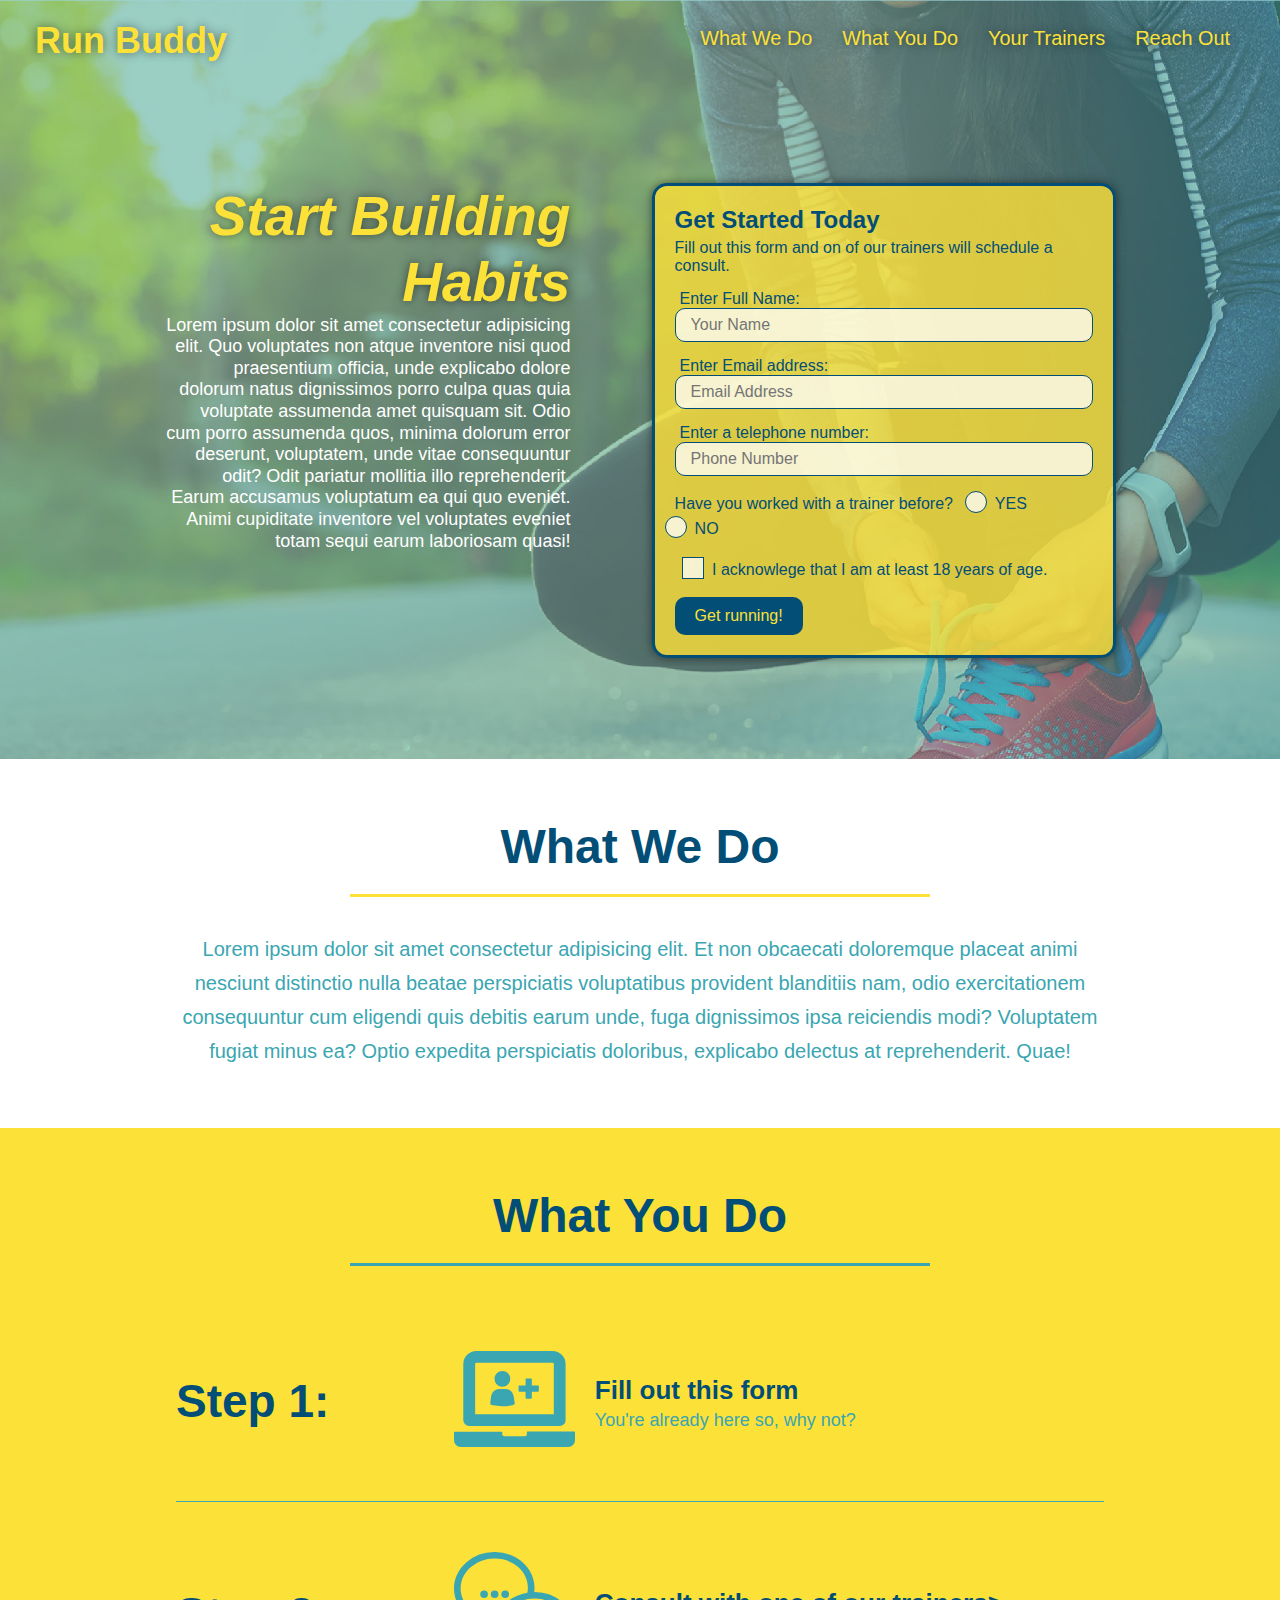
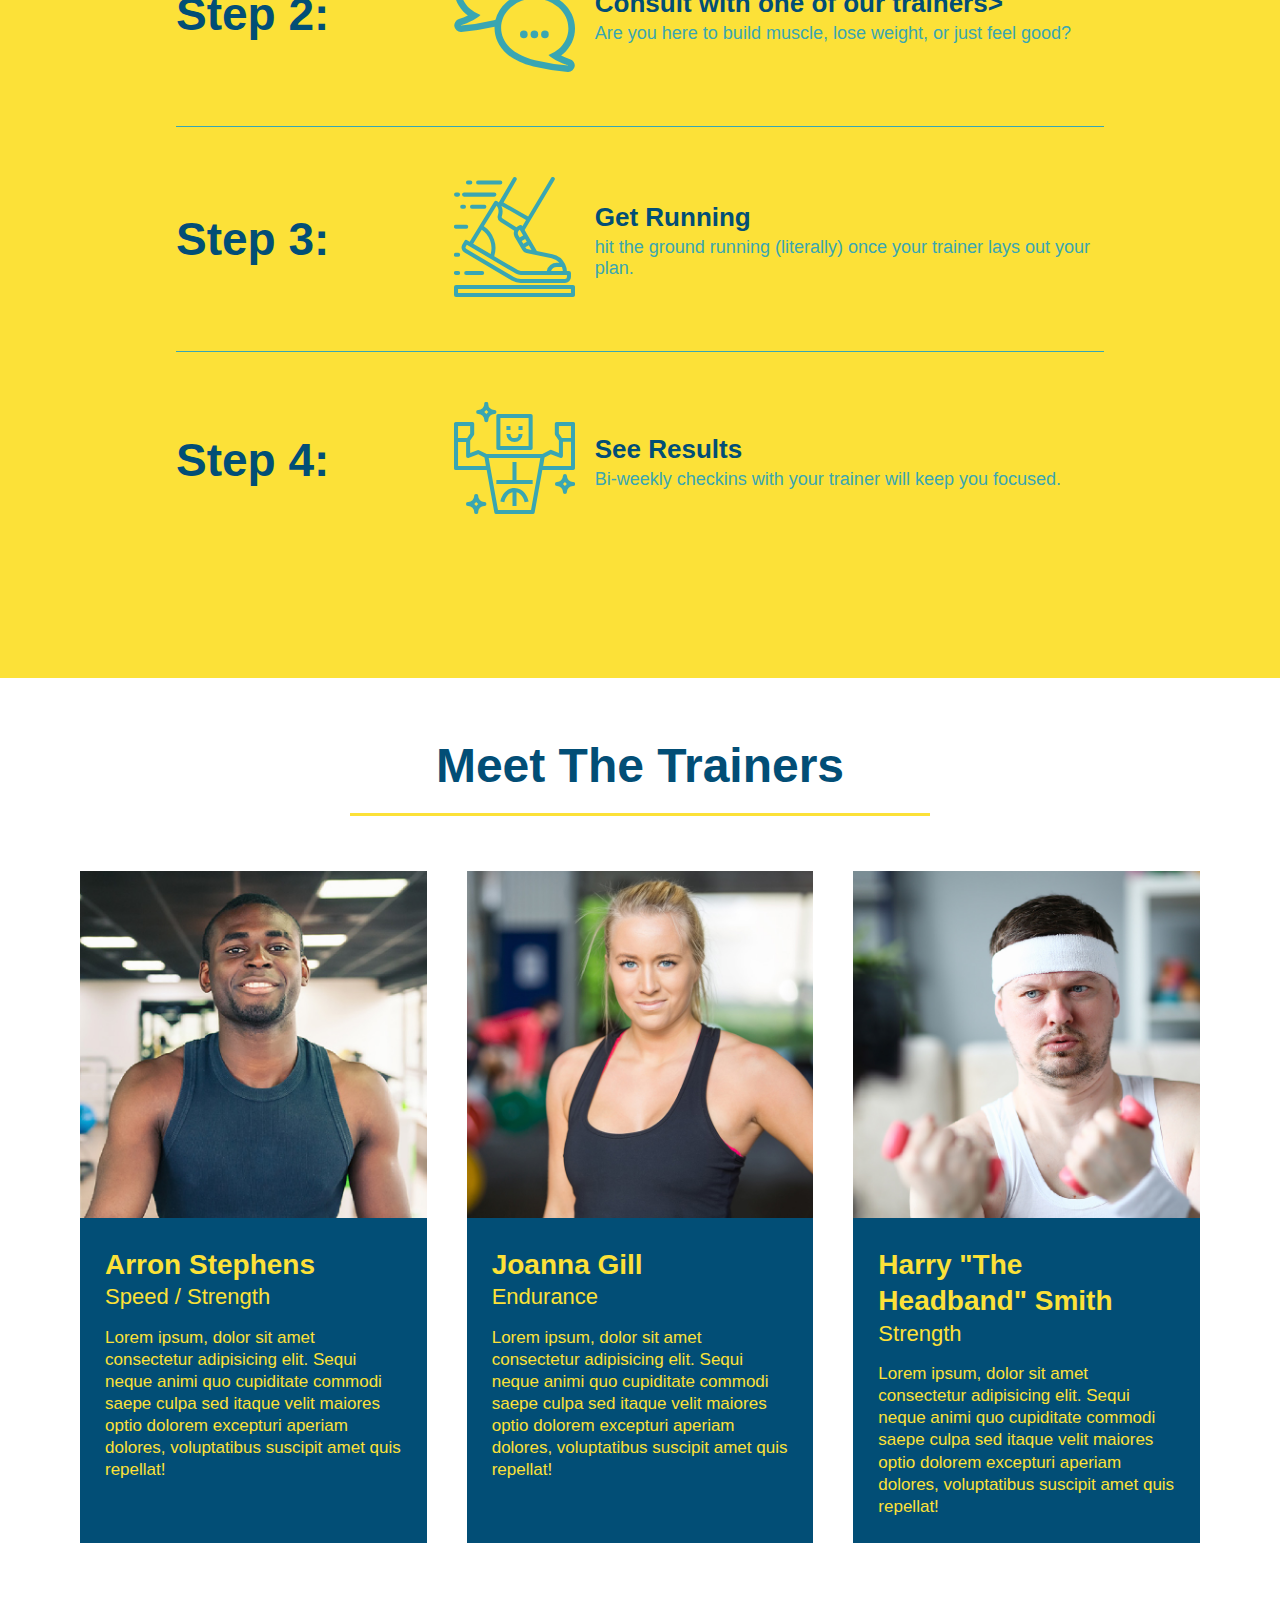
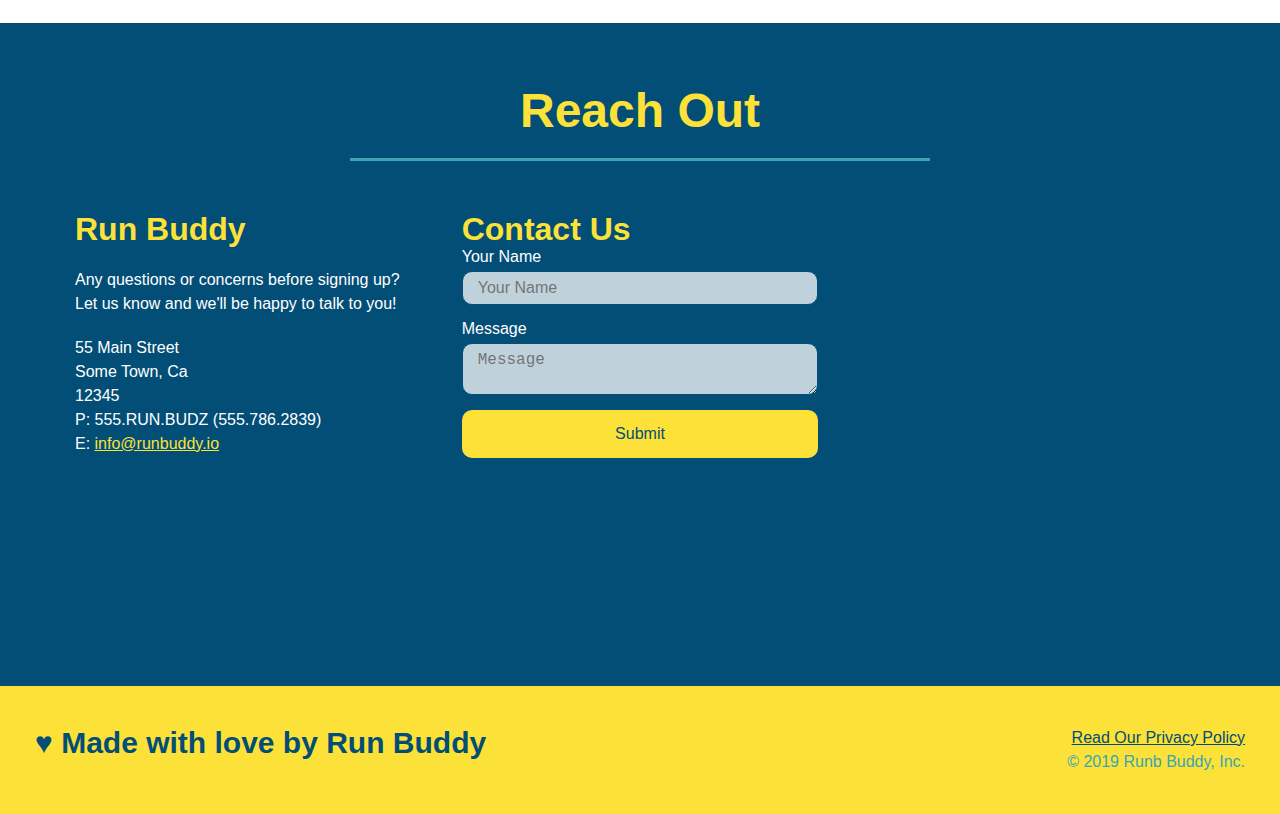
==== commit ca26eb4f: "final css touches" ====
--- a/index.html
+++ b/index.html
@@ -52,9 +52,11 @@
         
         <div class="hero-form">
             <h3>Get Started Today</h3>
-            <p>Fill out this form and on of our trainers will schedule a consult.</p>
+            <p>
+                Fill out this form and on of our trainers will schedule a consult.
+            </p>
             <!-- FORM element -->
-            <form action="">
+            <form action=>
                 <label for="name">Enter Full Name:</label>
                 <input class="form-input" type="text" placeholder="Your Name" name="name" id="name">
                 <label for="email">Enter Email address:</label>
@@ -63,16 +65,22 @@
                 <input class="form-input" type="tel" placeholder="Phone Number" name="phone" id="phone">
             <p>
                 Have you worked with a trainer before?
-                <input type="radio" name="trainer-confirm" id="trainer-yes">
-                <label for="trainer-yes">YES</label>
-                <input type="radio" name="trainer-confirm" id="trainer-no">
-                <label for="trainer-no">NO</label>
-            </p>
-            <p>
-                <label for="checkbox">
-                    I acknowlege that I am at least 18 years of age.
-                </label>
-                <input type="checkbox" name="age-confrim" id="checkbox">
+                <span class="radio-wrapper">
+                    <input type="radio" name="trainer-confirm" id="trainer-yes">
+                    <label for="trainer-yes">YES</label>
+                </span>
+                <span class="radio-wrapper">
+                    <input type="radio" name="trainer-confirm" id="trainer-no">
+                    <label for="trainer-no">NO</label>
+                </span>
+            </p>
+            <p>
+                <span class="checkbox-wrapper">
+                    <input type="checkbox" name="age-confrim" id="checkbox">
+                    <label for="checkbox">
+                        I acknowlege that I am at least 18 years of age.
+                    </label>
+                </span>
             </p>
             <button type="submit">
                 Get running!
--- a/assets/css/style.css
+++ b/assets/css/style.css
@@ -1,270 +1,397 @@
-*{
+:root {
+  --primary-color: #fce138;
+  --secondary-color: #024e76;
+  --tertiary-color: #39a6b2;
+}
+
+
+* {
+    box-sizing: border-box;
     margin: 0;
     padding: 0;
-    box-sizing: border-box;
-}
-body{
-    color: #39a6b2;
-    font-family: Arial, Helvetica, sans-serif;
-}
-
-/* NAVIGATION style start */
-header{
+  }
+
+  
+  body {
+    color: var(--tertiary-color);
+    font-family: Helvetica, Arial, sans-serif;
+  }
+  
+  
+  /* HEADER / NAV BAR STYLES START */
+  
+  header {
     padding: 20px 35px;
-    background-color: #39a6b2;
+    background-color: var(--tertiary-color);
     display: flex;
     justify-content: space-between;
     flex-wrap: wrap;
-}
-
-header h1 {
+    position: sticky;
+    position: -webkit-sticky;
+    top: 0;
+    background-image: url("../images/hero-bg.jpeg");
+    background-size: cover;
+    background-attachment: fixed;
+    background-position: 80%;
+    z-index: 69;
+  }
+  
+  header h1 {
     font-weight: bold;
+    margin: 0;
     font-size: 36px;
-    color: #fce138;
-    margin: 0; 
-    
-}
-header a {
+    color: var(--primary-color);
+    text-shadow: 0 0 10px rgba(0, 0, 0, 0.5);
+  }
+  
+  header a {
     text-decoration: none;
-    color: #fce138;
-}
-
-header nav {
+    color: var(--primary-color);
+  }
+  
+  header nav {
     margin: 7px 0;
-}
-
-header nav ul {
+  }
+  
+  header nav ul {
     display: flex;
     flex-wrap: wrap;
     justify-content: space-between;
     align-items: center;
-    list-style-type: none;
-}
-header nav ul li a{
-    margin: 0 30px;
+    list-style: none;
+  }
+  
+  header nav ul li a {
+    padding: 10px 15px;
     font-weight: lighter;
     font-size: 1.55vw;
-}
-/* NAVIGATION style end*/
-
-/* HERO styl start */
-.hero {
+    text-shadow: 0 0 10px rgba(0, 0, 0, 0.5);
+  }
+  
+  header nav ul li a:hover {
+    background: var(--primary-color);
+    color: var(--secondary-color);
+    border-radius: 15px;
+    text-shadow: none;
+  }
+  
+  /* HEADER / NAVBAR STYLES END */
+  
+  
+  
+  /* FOOTER STYLES START */
+  footer {
+    background: var(--primary-color);
+    padding: 40px 35px;
+    display: flex;
+    justify-content: space-between;
+    flex-wrap: wrap;
+    width: 100%;
+  }
+  
+  footer h2 {
+    color: var(--secondary-color);
+    font-size: 30px;
+    margin: 0;
+  }
+  
+  footer div {
+    line-height: 1.5;
+    text-align: right;
+  }
+  
+  footer a {
+    color: var(--secondary-color);
+  }
+  /* END FOOTER STYLES */
+  
+  /* STYLE ALL SECTION TAGS */
+  section {
     padding: 60px;
+  }
+  
+  /* HERO STYLES START */
+  .hero {
     background-image: url(../images/hero-bg.jpeg);
     background-size: cover;
-    background-position: center;
-    display: flex;
-    flex-wrap: wrap;
+    display: flex;
     justify-content: center;
-}
-
-
-/* HERO style end */
-
-/* HEROFORM style start */
-
-.hero-form {
-    color: #024e76;
-    background-color: #fce138;
-    padding: 20px;
-    border: solid 3px #024e76; 
-    width: 40%;
-    margin: 3.5%;
-}
-
-
-.hero-form h3 {
-    font-size: 24px;
-    margin: 0;
-}
-
-.hero-form p {
-    margin: 5px 0 15px 0;
-}
-.form-input{
-    border: 1px solid #024e76;
-    display: block;
-    padding: 7px 15px;
-    font-size: 16px;
-    color: #024e76;
-    width: 100%;
-    margin-bottom: 15px;
-}
-
-.hero-form label{
-    margin: 5px;
-}
-.hero-form button{
-    color: #fce138;
-    background-color: #024e76;
-    border: none;
-    padding: 10px 20px;
-    font-size: 16px
-}
-
-
-.hero-cta {
+    flex-wrap: wrap;
+    align-items: flex-start;
+    background-attachment: fixed;
+    background-position: 80%;
+  }
+  
+  .hero-cta {
     width: 35%;
     text-align: right;
     margin: 3.5%;
     color: #fff;
     font-size: 18px;
-    line-height: 1.3;
-}
-
-.hero-cta h2 {
+    line-height: 1.2;
+  }
+  
+  .hero-cta h2 {
     font-style: italic;
     font-size: 55px;
-    color: #fce138;
-}
-/* HEROFORM style end */
-
-/* "What We Do" Section style start */
-
-
-.intro p {
-    line-height: 1.7;
-    color: #39a6b2;
-    width: 80%;
-    font-size: 20px;
-    margin: 0 auto;
-    text-align: center;
-}
-
-/* "What We Do" Sectiion steyle end */
-
-/* SECTION syling start */
-.section-title{
-    font-size: 55px;
-    border-bottom: solid 3px #024e76;
-    color: #024e76;
-    margin-bottom: 35px;
+    color: var(--primary-color);
+    text-shadow: 0 0 10px rgba(0, 0, 0, 0.5);
+  }
+  
+  .hero-form {
+    border: 3px solid var(--secondary-color);
+    background-color: rgba(255, 225, 56, 0.8);
+    padding: 20px;
+    color: var(--secondary-color);
+    width: 40%;
+    margin: 3.5%;
+    border-radius: 15px;
+    box-shadow: 0 0 10px rgba(0, 0, 0, 0.5);
+  }
+  
+  .hero-form button:hover {
+    background-color: var(--tertiary-color);  
+  }
+  
+  .hero-form h3 {
+    font-size: 24px;
+    margin: 0;
+  }
+  .hero-form p {
+    margin: 5px 0 15px 0;
+  }
+  
+  .form-input {
+    border: 1px solid var(--secondary-color);
+    display: block;
+    padding: 7px 15px;
+    font-size: 16px;
+    color: var(--secondary-color);
+    width: 100%;
+    margin-bottom: 15px; 
+    border-radius: 10px;
+    background-color: rgba(255,255,255, 0.75);
+  }
+  
+  .form-input:focus {
+    background-color: rgba(255,255,255, 1);
+    outline: none;
+  }
+  
+  .hero-form label {
+    margin: 0 5px;
+  }
+  
+  .hero-form button {
+    color: var(--primary-color);
+    background-color: var(--secondary-color);
+    border: none;
+    padding: 10px 20px;
+    font-size: 16px;
+    border-radius: 10px;
+  } 
+
+  .checkbox-wrapper input, .radio-wrapper input {
+    opacity: 0;
+}
+
+.checkbox-wrapper label, .radio-wrapper label{
+    position: relative;
+    left: 10px;
+    margin: 10px;
+    line-height: 1.6;
+}
+
+.checkbox-wrapper label::before, .radio-wrapper label::before{
+    content: "";
+    height: 20px;
+    width: 20px;
+    background: rgba(255, 255, 255, .75);
+    border: 1px solid var(--secondary-color);
+    position: absolute;
+    top: -4px;
+    left: -30px;
+    
+}
+
+.radio-wrapper label::before{
+    border-radius: 50%;
+}
+
+.radio-wrapper label::after{
+    content: "";
+    width: 20px;
+    height: 20px;
+    border-radius: 50%;
+    background-color: var(--secondary-color);
+    position: absolute;
+    left: -29px;
+    top: -3px;
+    background-image: radial-gradient(circle, var(--tertiary-color), var(--secondary-color));
+}
+
+.checkbox-wrapper label::after{
+    content: "";
+    height: 6px;
+    width: 14px;
+    border-left: 2px solid var(--secondary-color);
+    border-bottom: 2px solid var(--secondary-color);
+    position: absolute;
+    left: -26px;
+    top: 1px;
+    transform: rotate(-58deg);
+}
+
+.checkbox-wrapper input + label::after, 
+.radio-wrapper input + label::after {
+  content: none;
+}
+
+.checkbox-wrapper input:checked + label::after, 
+.radio-wrapper input:checked + label::after {
+  content: "";
+}
+  /* HERO STYLES END */
+  
+  
+  /* SECTION TITLE STYLES START */
+  .section-title {
+    font-size: 48px;
+    border-bottom: 3px solid;
+    color: var(--secondary-color);
     padding-bottom: 20px;
     text-align: center;
     margin: 0 auto 35px auto;
     width: 50%;
-}
-
-.primary-border{
-    border-color: #fce138;
-}
-
-.secondary-border{
-    border-color: #39a6b2;
-}
-
-/*SECTION styling end  */
-
-/* "What you do" Section style start */
-
-.steps{
-    background: #fce138;
-}
-
-.step h3{
-    color: #024e76;
-    font-size: 46px;
-    flex: 1 30%;
-}
-
-.step-info{
-    flex: 2 70%;
-    display: flex;
-    flex-wrap: wrap;
-    align-items: center;
-}
-
-.step-img {
-    flex: 1 12%;
-    margin-right: 20px;
-}
-
-.step-img img {
-    max-width: 100%;
-}
-.step-text {
-    flex: 12;
-}
-
-.step-text p {
-    color: #39a6b2;
-    font-size: 18px;
-}
-
-.step-text h4 {
-    font-size: 26px;
-    line-height: 1.5;
-    color: #024e76;
-  }
-
+  }
+  
+  .primary-border {
+    border-color: var(--primary-color);
+  }
+  
+  .secondary-border {
+    border-color: var(--tertiary-color);
+  }
+  /* SECTION TITLE STYLES END */
+  
+  /* WHAT WE DO STYLES */
+  
+  .intro p {
+    line-height: 1.7;
+    color: var(--tertiary-color);
+    width: 80%;
+    margin: 0 auto;
+    font-size: 20px;
+    text-align: center;
+  }
+  /* WHAT YOU DO STYLES END */
+  
+  
+  /* WHAT YOU DO STYLES START */
+  .steps { 
+    background: var(--primary-color);
+  }
+  
   .step {
     margin: 50px auto;
     padding-bottom: 50px;
     width: 80%;
-    border-bottom: 1px solid #39a6b2;
+    border-bottom: 1px solid var(--tertiary-color);
     display: flex;
     flex-wrap: wrap;
     align-items: center;
     justify-content: space-between;
   }
   
-/* "What you do" Section style end */
-
-/* "Meet The Trainers" section style start*/
-.trainers {
+  .step:last-child {
+    border-bottom: none;
+  }
+  
+  .step h3 {
+    color: var(--secondary-color);
+    font-size: 46px;
+    flex: 1 30%;
+  }
+  
+  .step-info {
+    flex: 2 70%;
+    display: flex;
+    flex-wrap: wrap;
+    align-items: center;
+  }
+  
+  .step-img {
+    flex: 1 12%;
+    margin-right: 20px;
+  }
+  
+  .step-img img {
+    max-width: 100%;
+  }
+  
+  .step-text {
+    flex: 12;
+  }
+  
+  .step-text p {
+    color: var(--tertiary-color);
+    font-size: 18px;
+  }
+  
+  .step-text h4 {
+    font-size: 26px;
+    line-height: 1.5;
+    color: var(--secondary-color);
+  }
+  /* WHAT YOU DO STYLES END */
+  
+  /* MEET THE TRAINERS START */
+  .trainers {
     width: 100%;
     margin: 0 auto;
     display: flex;
     flex-wrap: wrap;
     justify-content: space-around;
-}
-.trainer {
+  }
+  
+  .trainer {
     margin: 20px;
-    background: #024e76;
-    color: #fce138;
     flex: 1;
-}
-
-.trainer img {
+    background: var(--secondary-color);
+    color: var(--primary-color);
+  }
+  
+  .trainer img {
     width: 100%;
-
-}
-
-.trainer-bio{
-padding: 25px;
-line-height: 1.3;
-}
-.text-left {
-    text-align: left;
-}
-
-.text-right{
-    text-align: right;
-}
-
-.trainer-bio h3{
+  }
+  
+  .trainer-bio {
+    padding: 25px;
+    line-height: 1.3;
+  }
+  
+  .trainer-bio h3 {
     font-size: 28px;
-    
-}
-
-.trainer-bio h4 {
+  }
+  
+  .trainer-bio h4 {
     font-weight: lighter;
     font-size: 22px;
     margin-bottom: 15px;
-}
-.trainer-bio p{
+  }
+  
+  .trainer-bio p {
     font-size: 17px;
-
-}
-
-/* "Meet The Trainers" section style end*
-/* "Reach Out" Section start */
-.contact {
-    background: #024e76;
+  }
+  /* TRAINER STYLES END */
+  
+  /* REACH OUT STYLES START */
+  .contact {
+    background: var(--secondary-color);
   }
   
   .contact h2 {
-    color: #fce138;
+    color: var(--primary-color);
   }
   
   .contact-info {
@@ -287,7 +414,7 @@
   }
   
   .contact-info h3 {
-    color: #fce138;
+    color: var(--primary-color);
     font-size: 32px;
   }
   
@@ -299,59 +426,166 @@
   }
   
   .contact-form input, .contact-form textarea {
-    border: 1px solid #024e76;
+    border: 1px solid var(--secondary-color);
     display: block;
     padding: 7px 15px;
     font-size: 16px;
-    color: #024e76;
+    color: var(--secondary-color);
     width: 100%;
     margin-bottom: 15px;
     margin-top: 5px;
+    border-radius: 10px;
+    background-color: rgba(255,255,255, 0.75);
+  }
+  
+  .contact-form input:focus, .contact-form textarea:focus {
+    background-color: rgba(255,255,255, 1);
+    outline: none;
   }
   
   .contact-form button {
     width: 100%;
     border: none;
-    background: #fce138;
-    color: #024e76;
+    background: var(--primary-color);
+    color: var(--secondary-color);
     text-align: center;
     padding: 15px 0;
     font-size: 16px;
+    border-radius: 10px;
+  }
+  
+  .contact-form button:hover {
+    color: var(--primary-color);
+    background: var(--tertiary-color);
   }
   
   .contact-info a {
-    color: #fce138;
-  }
-
-/* FOOTER style start */
-footer{
-    background: #fce138;
-    width: 100%;
-    padding: 40px 35px;
-    display: flex;
-    flex-wrap: wrap;
-    justify-content: space-between;
-}
-
-footer h2{
-    color: #024e76;
-    font-size: 30px;
-    margin: 0
-}
-footer div{
-    line-height: 1.5;
+    color: var(--primary-color);
+  }
+  /* REACH OUT STYLES END */
+  
+  /* UTILITIES */
+  .text-left {
+    text-align: left;
+  }
+  
+  .text-right {
     text-align: right;
-}
-
-footer a{
-    color: #024e76;
-}
-/* FOOTER style end */
-
-section{
-    padding: 60px;
-}
-
-.flex-row {
-    display: flex;
-}+  }
+  
+  .flex-row {
+    display: flex;
+  }
+  
+  /* MEDIA QUERY FOR SMALLER DESKTOP SCREENS AND SMALLER */
+  @media screen and (max-width: 980px) {
+    header {
+      padding-bottom: 0;
+      justify-content: center;
+      position: relative;
+    }
+  
+    header h1 {
+      width: 100%;
+      text-align: center;
+    }
+  
+    header nav ul {
+      margin-top: 20px;
+      width: 100%;
+      justify-content: center;
+    }
+  
+    header nav ul li a {
+      font-size: 20px;
+    }
+  
+    footer h2, footer div {
+      text-align: center;
+      width: 100%;
+    }
+  
+    .hero-cta, .hero-form {
+      width: 100%;
+    }
+    
+    .hero-cta {
+      text-align: center;
+    }
+  
+    .section-title {
+      width: 80%;
+    }
+    
+    .trainer {
+      flex: 0 70%;
+    }
+    
+    .contact-info iframe{
+      flex: 1 100%;
+    }
+  }
+  
+  /* MEDIA QUERY FOR TABLETS AND SMALLER */
+  @media screen and (max-width: 768px) {
+    section {
+      padding: 30px 15px;
+    }
+  
+    .step h3 {
+      flex: 1 100%;
+      text-align: center;
+    }
+  
+    .step-info {
+      flex: 2 100%;
+      text-align: center;
+      justify-content: center;
+    }
+  
+    .step-img {
+      flex: 0 32%;
+      margin-right: 0;
+      margin-top: 15px;
+      margin-bottom: 15px;
+    }
+  
+    .step-text {
+      flex: 100%;  
+    }
+  
+    .trainer-bio h3, .trainer-bio h4 {
+      display: block;
+    }
+  }
+  
+  /* MEDIA QUERY FOR MOBILE PHONES AND SMALLER */
+  @media screen and (max-width: 575px) {
+    .hero-form button {
+      width: 100%;
+    }
+  
+    .section-title {
+      width: 95%;
+    }
+  
+    .intro p {
+      width: 100%;
+    }
+  
+    .trainer {
+      flex: 0 100%;
+    }
+  
+    .contact-info {
+      text-align: center;
+    }
+  
+    .contact-info > * {
+      flex: 0 100%;
+    }
+  
+    .contact-form {
+      order: 3;
+    }
+  }